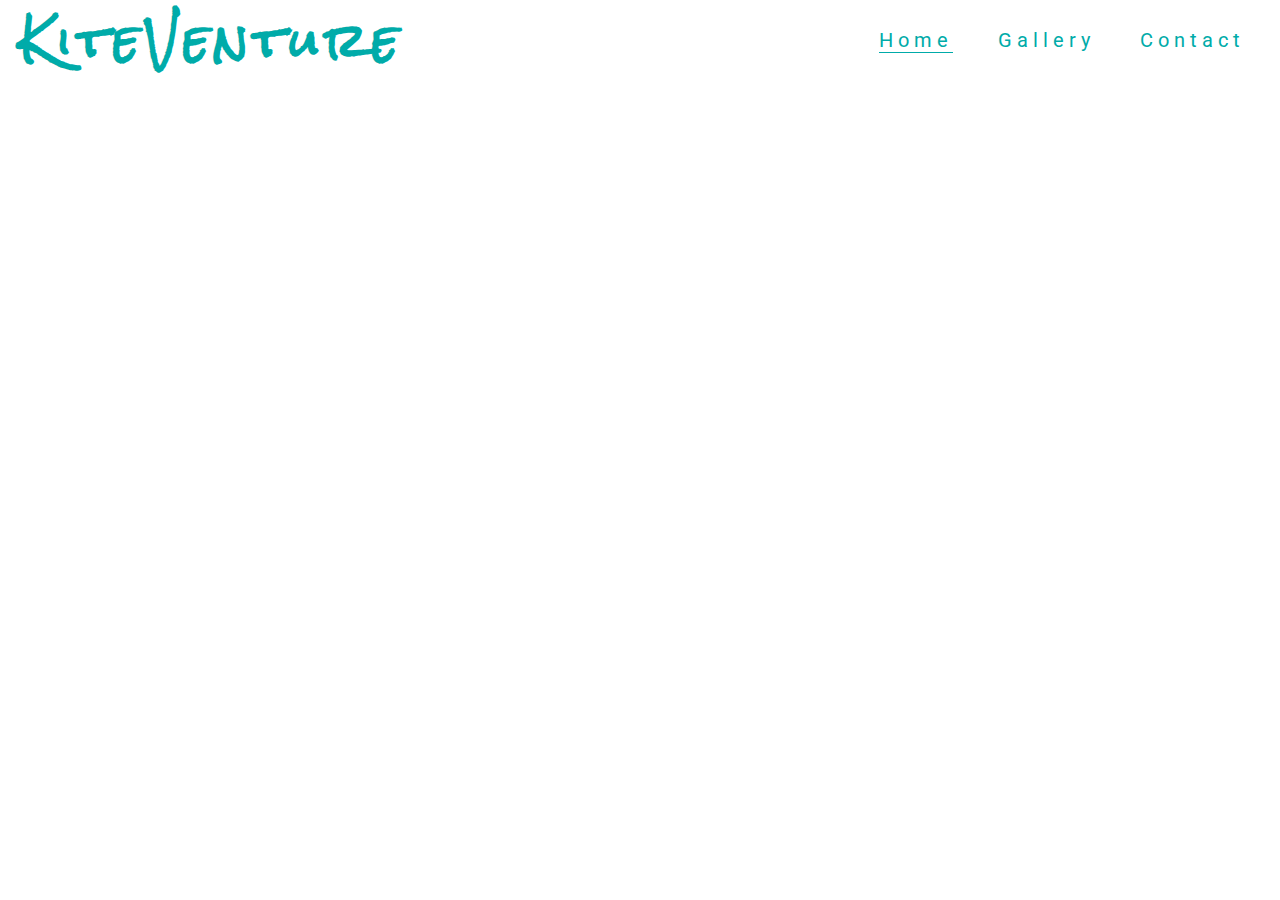
==== index.html @ 8c4c2769 "initial commit" ====
<!DOCTYPE html>
<html lang="en">
<head>
    <meta charset="UTF-8">
    <meta name="viewport" content="width=device-width, initial-scale=1.0">
    <link rel="stylesheet" href="assets/css/style.css" type="text/css">
    <title>KiteVenture</title>
</head>
<body>
    <header>
    <a href="index.html">
        <h2 id="logo">KiteVenture</h2>
        <nav>
            <ul id="menu">
                <li>
                    <a class="active" href="index.html">Home</a>
                </li>
                <li>
                    <a href="#">Gallery</a>
                </li>
                <li>
                    <a href="#">Contact</a>
                </li>
            </ul>
        </nav>
    </a>       
    </header>
    <section>
    <!-- hero image -->
    </section>
    <section>
    <!--why to fly with us-->
    </section>
    <section>
    <!--destinations-->
    </section>
    <footer>
    <!--contact-social media-->
    </footer>
    </body>
</html>
---- assets/css/style.css ----
@import url('https://fonts.googleapis.com/css2?family=Lato:wght@300;400;700&family=Roboto:wght@300;400;500&family=Rock+Salt&display=swap');

*{
    margin:0;
    padding:0;
    border:0;
}

body {
    font-family: 'Roboto', sans-serif;
    font-weight: 400;
    color: #777777;

}
/*---------------------------------------------Header*/
h2 {
    font-family: 'Rock Salt', cursive;
    letter-spacing: 5px;
    color: #444444;
}

#logo {
    float: left;
    font-size: 280%;
    padding-left: 1.5%;
    color: #00aba9;
}

#menu {
    font-size: 125%;
    list-style-type: none;
    letter-spacing: 5px;
    float: right;
}

#logo, #menu {
    line-height: 80px;
}

#menu li {
    display: inline-block;
    margin-right: 35px;
}

#menu a {
    text-decoration: none;
    color: #00aba9;

}

#menu a:hover {
    border-bottom: 1px solid #00aba9;
}

.active {
    border-bottom: 1px solid #00aba9;  
}

/*---------------------------------------------Hero Image*/
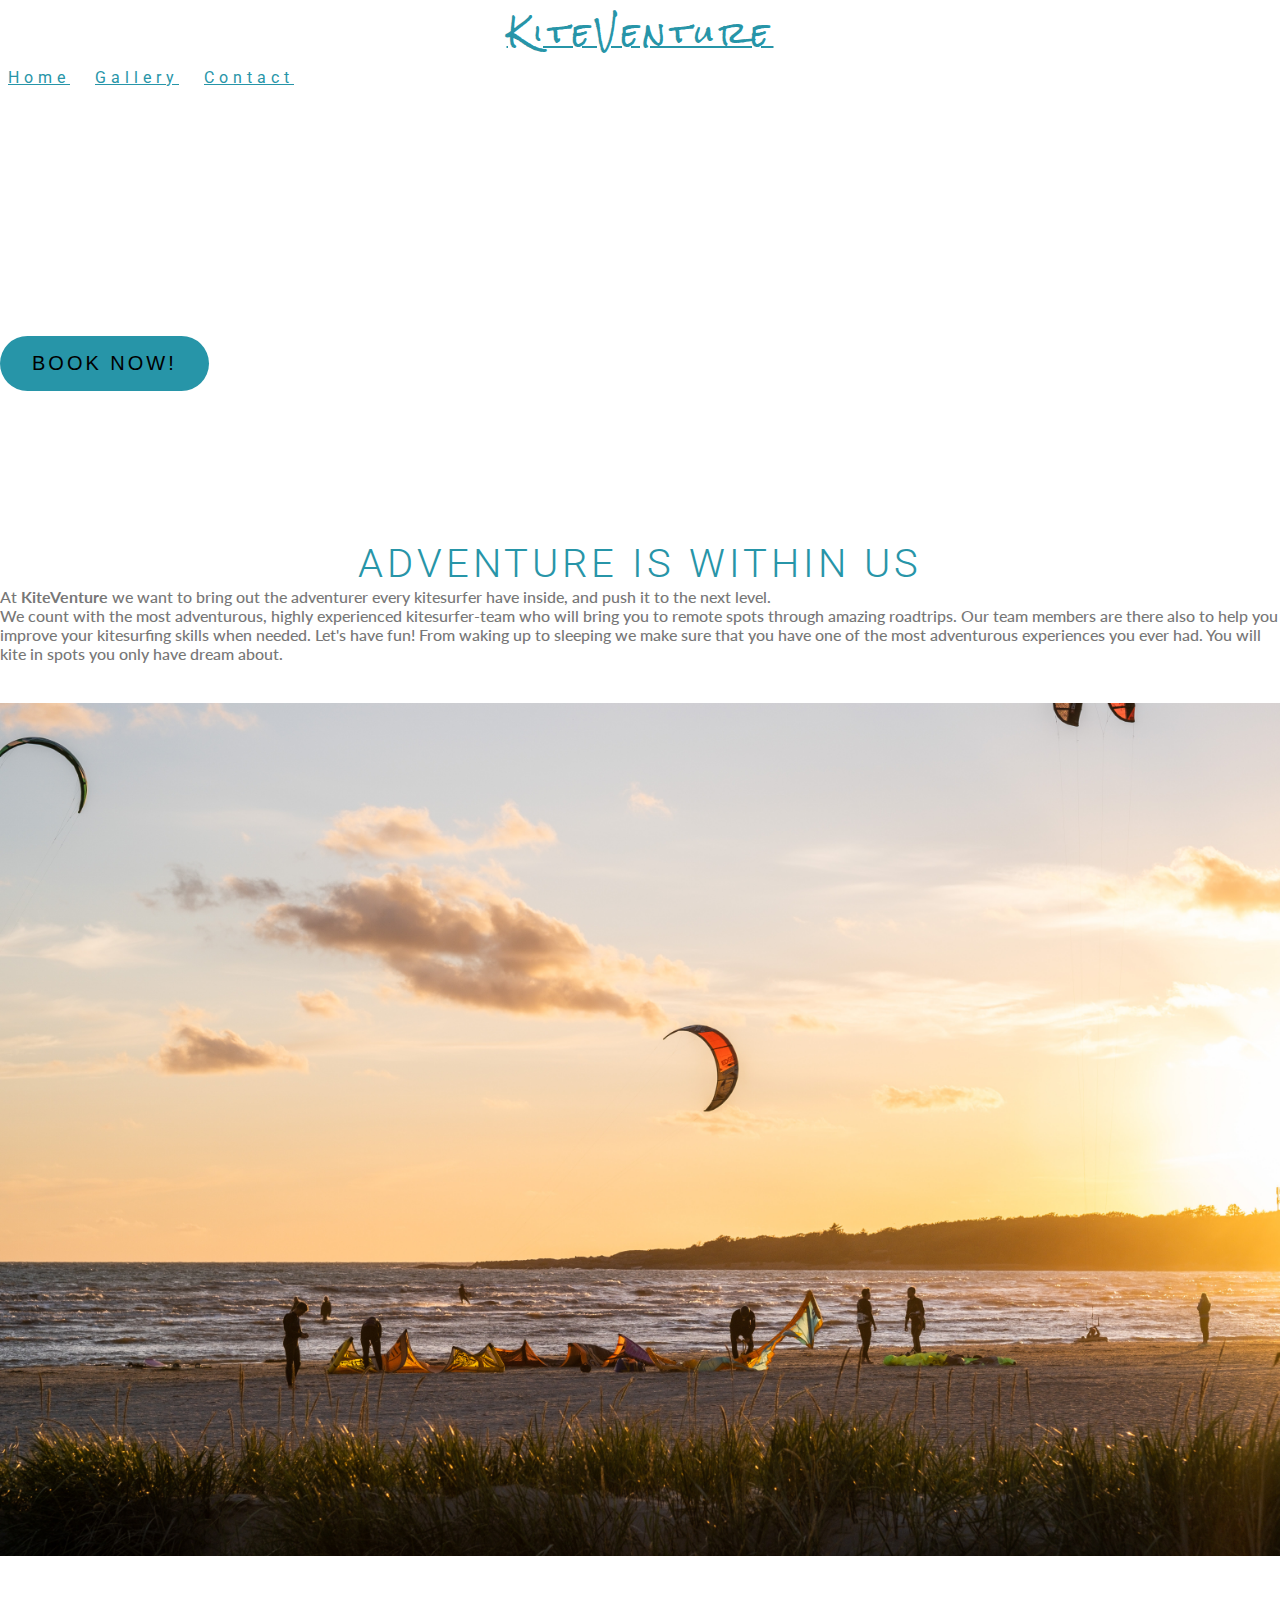
==== commit e6b900bd: "Book now button,about us section in progress" ====
--- a/index.html
+++ b/index.html
@@ -3,32 +3,63 @@
 <head>
     <meta charset="UTF-8">
     <meta name="viewport" content="width=device-width, initial-scale=1.0">
+    <link rel="stylesheet" href="https://cdn.jsdelivr.net/npm/bootstrap@4.5.3/dist/css/bootstrap.min.css" integrity="sha384-TX8t27EcRE3e/ihU7zmQxVncDAy5uIKz4rEkgIXeMed4M0jlfIDPvg6uqKI2xXr2" crossorigin="anonymous">
+    <link rel="stylesheet" href="https://stackpath.bootstrapcdn.com/font-awesome/4.7.0/css/font-awesome.min.css" type="text/css">
     <link rel="stylesheet" href="assets/css/style.css" type="text/css">
+    
     <title>KiteVenture</title>
 </head>
 <body>
     <header>
-    <a href="index.html">
-        <h2 id="logo">KiteVenture</h2>
-        <nav>
-            <ul id="menu">
-                <li>
-                    <a class="active" href="index.html">Home</a>
-                </li>
-                <li>
-                    <a href="#">Gallery</a>
-                </li>
-                <li>
-                    <a href="#">Contact</a>
-                </li>
-            </ul>
-        </nav>
-    </a>       
+        <div class="container-fluid">
+            <div class="row">
+                <div class="col-sm-6">
+                    <nav class="navbar">
+                        <div class="container-logo">
+                            <a class="navbar-brand" href="index.html">KiteVenture</a>
+                        </div>
+                    </nav>    
+                </div>
+                <div class="col-sm-6">
+                    <nav class="nav">
+                        <a class="nav-link active" aria-current="page" href="index.html">Home</a>
+                        <a class="nav-link" href="gallery.html">Gallery</a>
+                        <a class="nav-link" href="contact.html">Contact</a>
+                    </nav>
+                </div>           
+            </div> 
+        </div>     
     </header>
     <section>
+        <div class="hero-image-outer">
+            <div class="hero-image">
+                <div class="hero-text">
+                    <h2 id="hero-text">KiteVenture</h2>
+                    <h3 id="hero-subtext">Wherever The Wind Really Blows!</h3>
+                </div>
+                <div class="text-center col-12 button-position">
+                    <a href="contact.html">
+                        <button class="btn btn-primary btn-xl">Book Now!</button>
+                    </a>
+                </div>
+            </div>
+        </div>
+    </section>
     <!-- hero image -->
-    </section>
     <section>
+        <div class="container-fluid">
+        <div class="row">
+            <div class="col-sm-6">
+                <h3 class="text-important content-heading">Adventure is within us</h3>
+                <hr>
+                <p class="about-us-p">At <strong class="strong-text">KiteVenture</strong> we want to bring out the adventurer every kitesurfer have inside, and push it to the next level.</p>
+                <p class="about-us-p">We count with the most adventurous, highly experienced kitesurfer-team who will bring you to remote spots through amazing roadtrips. Our team members are there also to help you improve your kitesurfing skills when needed. Let's have fun! From waking up to sleeping we make sure that you have one of the most adventurous experiences you ever had. You will kite in spots you only have dream about.                     </p>
+            </div>
+            <div class="col-sm-6">
+                <img class="about-us-img" src="assets/images/samuel-bryngelsson-X203X4IBQnU-unsplash.jpg" alt="KiteVenturers on a remote beach">
+            </div>
+        </div>
+        </div>
     <!--why to fly with us-->
     </section>
     <section>
@@ -37,5 +68,8 @@
     <footer>
     <!--contact-social media-->
     </footer>
+    <script src="https://code.jquery.com/jquery-3.5.1.slim.min.js" integrity="sha384-DfXdz2htPH0lsSSs5nCTpuj/zy4C+OGpamoFVy38MVBnE+IbbVYUew+OrCXaRkfj" crossorigin="anonymous"></script>
+    <script src="https://cdn.jsdelivr.net/npm/popper.js@1.16.1/dist/umd/popper.min.js" integrity="sha384-9/reFTGAW83EW2RDu2S0VKaIzap3H66lZH81PoYlFhbGU+6BZp6G7niu735Sk7lN" crossorigin="anonymous"></script>
+    <script src="https://cdn.jsdelivr.net/npm/bootstrap@4.5.3/dist/js/bootstrap.min.js" integrity="sha384-w1Q4orYjBQndcko6MimVbzY0tgp4pWB4lZ7lr30WKz0vr/aWKhXdBNmNb5D92v7s" crossorigin="anonymous"></script>
     </body>
 </html>--- a/assets/css/style.css
+++ b/assets/css/style.css
@@ -13,47 +13,163 @@
 
 }
 /*---------------------------------------------Header*/
-h2 {
+
+.navbar-brand {
+    font-size: 180%;
+    color: #2795a8;
     font-family: 'Rock Salt', cursive;
     letter-spacing: 5px;
-    color: #444444;
+    text-align: center;
+    float: left;
+    width: 100%;
+    justify-content: center;
+    margin-right: 0px;
+    padding: 0px;
+}
+.navbar-brand:hover{
+    color:#2795a8;
+}
+.navbar {
+    padding: 0px;
+    padding-top: 10px;
+
 }
 
-#logo {
-    float: left;
-    font-size: 280%;
-    padding-left: 1.5%;
-    color: #00aba9;
-}
-
-#menu {
-    font-size: 125%;
+.nav {
+    font-size: 100%;
     list-style-type: none;
     letter-spacing: 5px;
     float: right;
+    justify-content: center;
+    width: 100%;
+    padding: 0px;
+    padding-top: 0px;
 }
 
-#logo, #menu {
-    line-height: 80px;
+.nav-link {
+    font-family: ;
+    color: #2795a8;
+    text-align: center;
+    padding-left: 8px;
+    padding-right: 8px;
+    padding-top: 0px;
+    padding-bottom: 0px;
+    width: 33.3%;
 }
 
-#menu li {
-    display: inline-block;
-    margin-right: 35px;
+.nav-link:hover{
+    color: #5dc7d9;
 }
 
-#menu a {
-    text-decoration: none;
-    color: #00aba9;
+.container-logo, .nav {
+    line-height: 45px;
+}
+
+.container-logo {
+    width: 100%;
+    height: 100%;
+}
+
+/*---------------------------------------------Hero Image*/
+
+.hero-image {
+    background: url(../images/hero-image-2.jpg) no-repeat center center;
+    width: 100%;
+    height: 400px;
+    background-size: cover;
+    animation-name: hero-img-zoom;
+    animation-duration: 5s;
+    animation-fill-mode: forwards;
+}
+
+.hero-image-outer {
+    width: 100%;
+    height: 400px;
+    overflow: hidden;
+}
+
+@keyframes hero-img-zoom {
+    from{
+        transform: scale(1);
+    }
+    to{
+        transform: scale(1.05);
+    }
 
 }
-
-#menu a:hover {
-    border-bottom: 1px solid #00aba9;
+.hero-text {
+    text-align: center;
+    padding: 20px;
+    color: rgb(255,255,255);
+}
+ 
+#hero-text {
+    font-weight: 300;
+    font-size: 250%;
+    text-transform: uppercase;
+    letter-spacing: 4px;
 }
 
-.active {
-    border-bottom: 1px solid #00aba9;  
+#hero-subtext {
+    font-weight: 300;
+    font-size: 125%;
 }
 
-/*---------------------------------------------Hero Image*/+.button-position {
+    padding-top: 125px;
+}
+
+.btn {
+    font-weight: 500;
+    border-radius: 300px;
+    text-transform: uppercase;
+    letter-spacing: 3px;
+    font-size: 125%;
+}
+
+.btn-primary {
+    background-color: #2795a8;
+    border:#2795a8;
+}
+
+.btn-primary:hover {
+    background-color: #5dc7d9;
+    border: #5dc7d9;
+    border-width: 20px;
+}
+
+.btn-xl {
+    padding: 1rem 2rem;
+}
+
+/*---------------------------------------------About us*/
+.container-fluid {
+    width: 100%;
+}
+
+.text-important{
+    text-transform: uppercase!important;
+    text-align: center!important;
+}
+
+.content-heading{
+    font-weight: 300;
+    font-size: 250%;
+    color: #2795a8;
+    letter-spacing: 4px;
+    margin-top: 40px;
+}
+
+.about-us-p {
+    font-family: 'Lato' , sans-serif;
+    font-weight: 500;
+}
+
+.about-us-img{
+    overflow: visible;
+    height: auto;
+    width: 100%;
+    padding: 40px 0px;
+}
+
+/*---------------------------------------------About us*/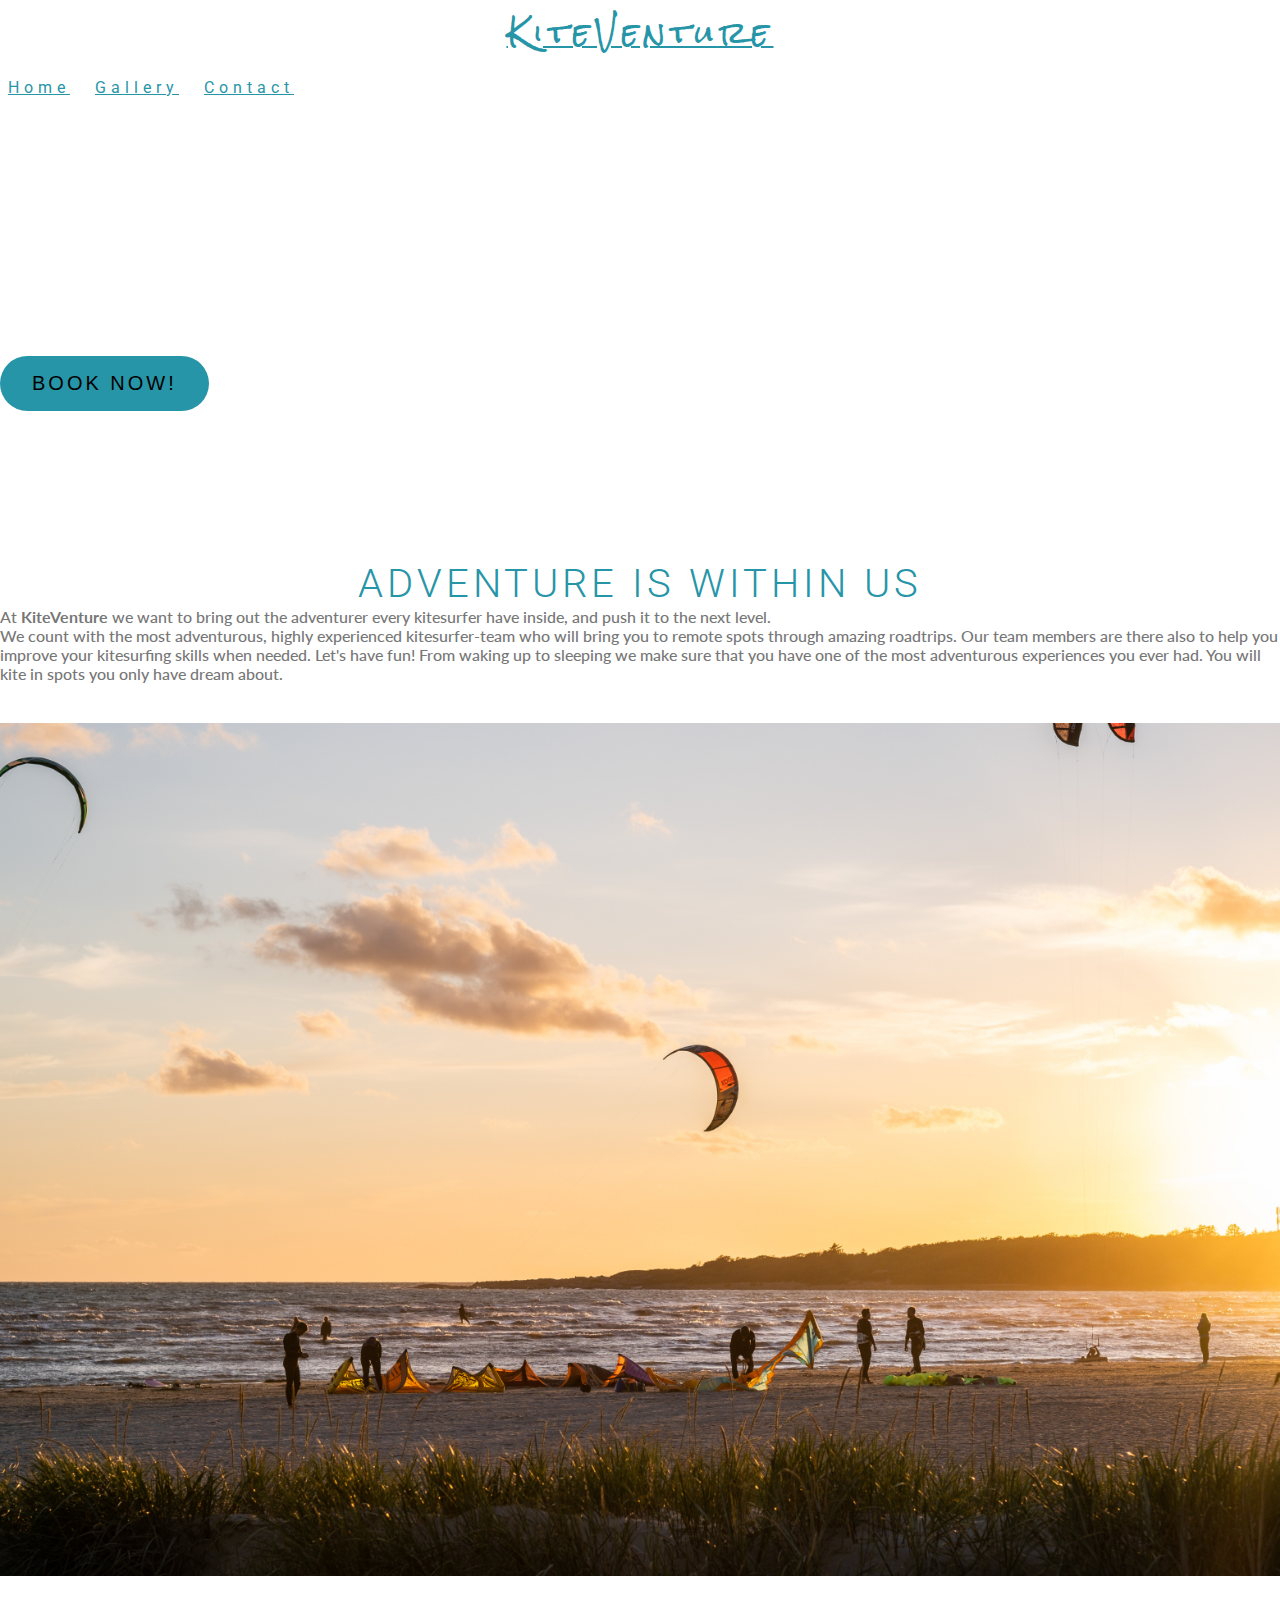
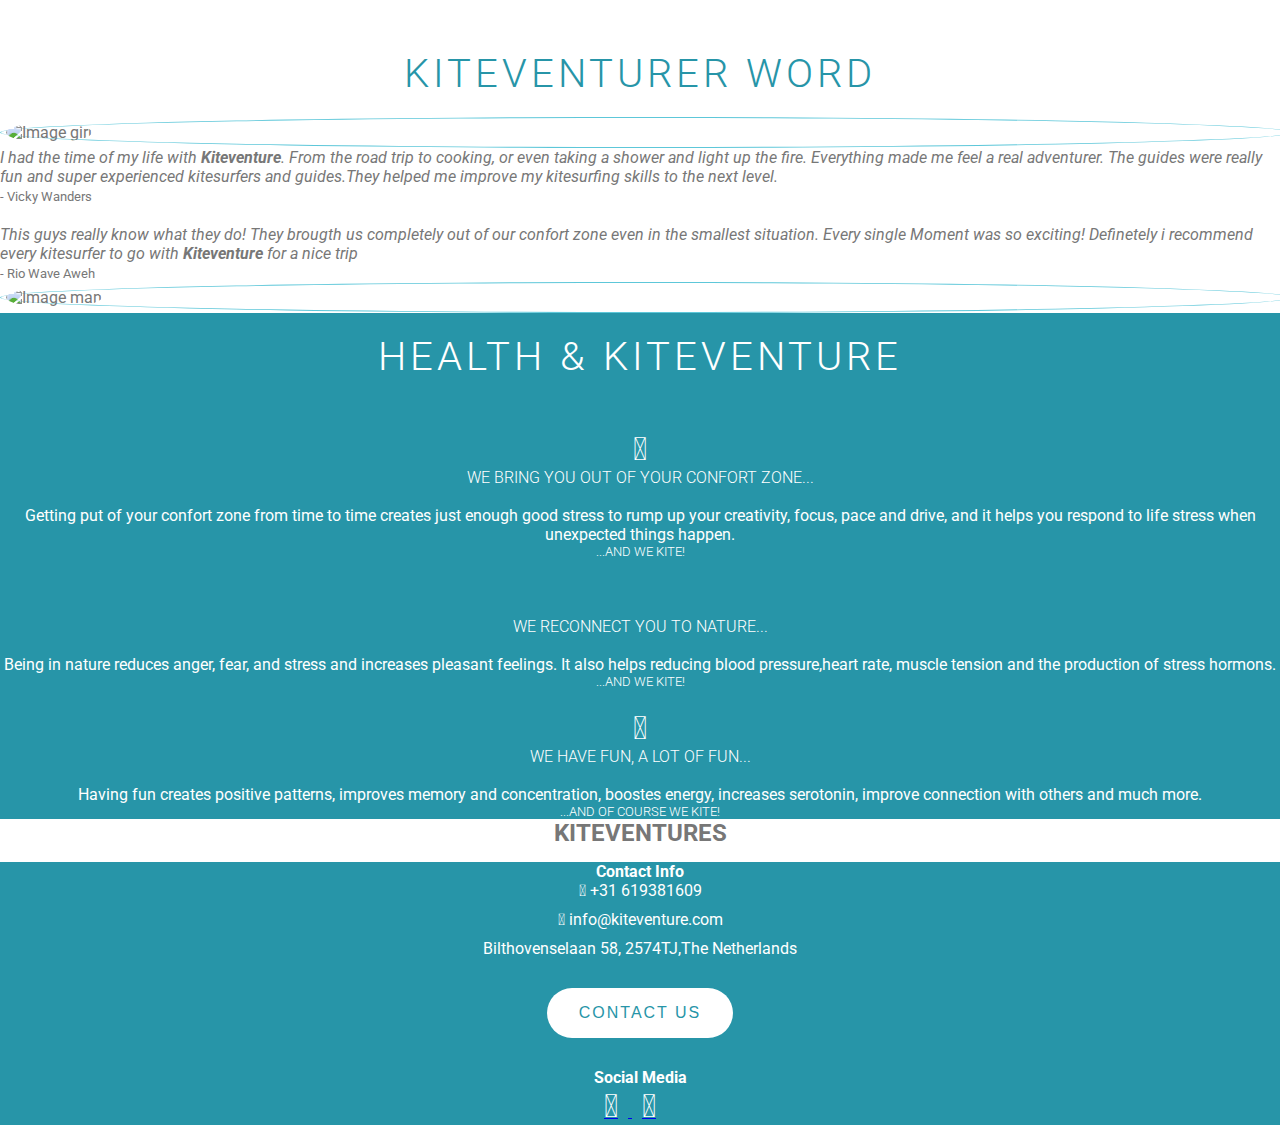
==== commit 6dd5100a: "Health & Kiteventure section in progress" ====
--- a/index.html
+++ b/index.html
@@ -6,6 +6,7 @@
     <link rel="stylesheet" href="https://cdn.jsdelivr.net/npm/bootstrap@4.5.3/dist/css/bootstrap.min.css" integrity="sha384-TX8t27EcRE3e/ihU7zmQxVncDAy5uIKz4rEkgIXeMed4M0jlfIDPvg6uqKI2xXr2" crossorigin="anonymous">
     <link rel="stylesheet" href="https://stackpath.bootstrapcdn.com/font-awesome/4.7.0/css/font-awesome.min.css" type="text/css">
     <link rel="stylesheet" href="assets/css/style.css" type="text/css">
+    <script src="https://kit.fontawesome.com/aefa5930e7.js" crossorigin="anonymous"></script>
     
     <title>KiteVenture</title>
 </head>
@@ -30,6 +31,7 @@
             </div> 
         </div>     
     </header>
+    <!-- hero image -->
     <section>
         <div class="hero-image-outer">
             <div class="hero-image">
@@ -45,28 +47,141 @@
             </div>
         </div>
     </section>
-    <!-- hero image -->
+    <!-- About us -->
     <section>
         <div class="container-fluid">
-        <div class="row">
-            <div class="col-sm-6">
-                <h3 class="text-important content-heading">Adventure is within us</h3>
-                <hr>
-                <p class="about-us-p">At <strong class="strong-text">KiteVenture</strong> we want to bring out the adventurer every kitesurfer have inside, and push it to the next level.</p>
-                <p class="about-us-p">We count with the most adventurous, highly experienced kitesurfer-team who will bring you to remote spots through amazing roadtrips. Our team members are there also to help you improve your kitesurfing skills when needed. Let's have fun! From waking up to sleeping we make sure that you have one of the most adventurous experiences you ever had. You will kite in spots you only have dream about.                     </p>
-            </div>
-            <div class="col-sm-6">
-                <img class="about-us-img" src="assets/images/samuel-bryngelsson-X203X4IBQnU-unsplash.jpg" alt="KiteVenturers on a remote beach">
+            <div class="row">
+                <div class="col-sm-6 about-align">
+                    <h3 class="text-important content-heading">Adventure is within us</h3>
+                    <hr>
+                    <p class="about-us-p">At <strong class="strong-text">KiteVenture</strong> we want to bring out the adventurer every kitesurfer have inside, and push it to the next level.</p>
+                    <p class="about-us-p">We count with the most adventurous, highly experienced kitesurfer-team who will bring you to remote spots through amazing roadtrips. Our team members are there also to help you improve your kitesurfing skills when needed. Let's have fun! From waking up to sleeping we make sure that you have one of the most adventurous experiences you ever had. You will kite in spots you only have dream about.                     </p>
+                </div>
+                <div class="col-sm-6">
+                    <img class="about-us-img" src="assets/images/samuel-bryngelsson-X203X4IBQnU-unsplash.jpg" alt="KiteVenturers on a remote beach">
+                </div>
             </div>
         </div>
+    </section>
+    <!-- Quotes -->
+    <section>
+        <div class="container-fluid quotes-header">
+            <h2 class="content-heading-quotes text-important">
+                KiteVenturer word
+            </h2><hr>
         </div>
-    <!--why to fly with us-->
+        <div class="container">
+            <div class="row">
+                <div class="col-12 container-quote">
+                    <div class="row">
+                        <div class="col-5">
+                            <div class="circle-container">
+                                 <img src="assets/images/Quote-pic-one-proriat-hospitality-XQM5z9o3HwE-unsplash (1).jpg" class="quote-image" alt="Image girl">
+                            </div>
+                        </div>
+                        <div class="col-7">
+                            <p>
+                               <em>
+                                 I had the time of my life with <strong>Kiteventure</strong>. From the road trip to cooking, or even taking a shower and light up the fire. Everything made me feel a real adventurer. The guides were really fun and super experienced kitesurfers and guides.They helped me improve my kitesurfing skills to the next level.
+                               </em><br>
+                               <small>
+                                  - Vicky Wanders
+                               </small>
+                            </p>
+                        </div>
+                    </div>
+                </div>
+                <div class="col-12 container-quote">
+                    <div class="row">
+                        <div class="col-7">
+                            <p>
+                               <em>
+                                 This guys really know what they do! They brougth us completely out of our confort zone even in the smallest situation. Every single Moment was so exciting! Definetely i recommend every kitesurfer to go with <strong>Kiteventure</strong>
+                                  for a nice trip
+
+                               </em><br>
+                               <small>
+                                  - Rio Wave Aweh
+                               </small>
+                            </p>
+                        </div>
+                        <div class="col-5">
+                            <div class="circle-container">
+                                 <img src="assets/images/Quote-pic-2-joseph-gonzalez-iFgRcqHznqg-unsplash (1).jpg" class="quote-image" alt="Image man">
+                            </div>
+                        </div>
+                    </div>
+                </div>
+            </div>
+        </div>
     </section>
+    <!-- Why KiteVenture -->
     <section>
-    <!--destinations-->
+        <div class="container-fluid style-health">
+            <h2 class="content-heading-health">Health & kiteventure</h2><hr>
+            <div class="row">
+                <div class="col-sm-4 sub-health-container">
+                    <i class="fab fa-grav icons-health"></i><br>
+                    <h4 class="sub-health">We bring you out of your confort zone...</h4><br>
+                    <p>Getting put of your confort zone from time to time creates just enough good stress to rump up your creativity, focus, pace and drive, and it helps you respond to life stress when unexpected things happen.</p>
+                    <h5 class="sub-health">...And we kite!</h5>
+                </div>
+                <div class="col-sm-4 sub-health-container">
+                    <i class="fas fa-campground icons-health"></i><br>
+                    <h4 class="sub-health">We reconnect you to nature...</h4><br>
+                    <p>Being in nature reduces anger, fear, and stress and increases pleasant feelings. It also helps reducing blood pressure,heart rate, muscle tension and the production of stress hormons.</p>
+                    <h5 class="sub-health">...And we kite!</h5>
+                </div>
+                <div class="col-sm-4 sub-health-container">
+                    <i class="fas fa-child icons-health"></i><br>
+                    <h4 class="sub-health">We have fun, a lot of fun... </h4><br>
+                    <p>Having fun creates positive patterns, improves memory and concentration, boostes energy, increases serotonin, improve connection with others and much more.</p>
+                    <h5 class="sub-health">...And of course we kite!</h5>
+
+                </div>
+            </div>
+        </div>
     </section>
+    <!-- Destinations -->
+    <section>
+        <div class="container-fluid">
+            <h2 class="destinations-heading text-important">KiteVentures</h2>
+            <div class="row">
+                <div class="col-sm-4">
+
+                </div>
+            </div>
+        </div>
+    </section>
+    <!--contact social media-->
     <footer>
-    <!--contact-social media-->
+        <div class="container-fluid style-footer">
+            <div class="row">
+                <div class="col-sm-4 contact-container">
+                    <h4 class="contact-position">Contact Info</h4>
+                    <p class="contact-element-position"><i class="fas fa-phone-square"></i> +31 619381609</p>
+                    <p class="contact-element-position"><i class="fas fa-envelope-square"></i> info@kiteventure.com</p>
+                    <p class="last-contact-element-position"><i class="fas fa-map-marker-alt"></i> Bilthovenselaan 58, 2574TJ,The Netherlands</p>
+                </div>
+                <div class="col-sm-4 text-center">
+                    <a href="contact.html">
+                        <button class="btn-footer btn-primary-footer btn-xl-footer ">Contact Us</button>
+                    </a>
+                </div>
+                <div class="col-sm-4 media-container">
+                    <h4>Social Media</h4>
+                    <a href="https://www.facebook.com" target="_blank">
+                        <i class="fab fa-facebook-square icons-media"></i>
+                    </a>
+                    <a href="https://www.twitter.com" target="_blank">
+                        <i class="fab fa-twitter-square icons-media"></i>
+                    </a>
+                    <a href="https://www.instagram.com" target="_blank">
+                        <i class="fab fa-instagram-square icons-media"></i>
+                    </a>
+                </div>
+            </div>
+        </div>    
     </footer>
     <script src="https://code.jquery.com/jquery-3.5.1.slim.min.js" integrity="sha384-DfXdz2htPH0lsSSs5nCTpuj/zy4C+OGpamoFVy38MVBnE+IbbVYUew+OrCXaRkfj" crossorigin="anonymous"></script>
     <script src="https://cdn.jsdelivr.net/npm/popper.js@1.16.1/dist/umd/popper.min.js" integrity="sha384-9/reFTGAW83EW2RDu2S0VKaIzap3H66lZH81PoYlFhbGU+6BZp6G7niu735Sk7lN" crossorigin="anonymous"></script>
--- a/assets/css/style.css
+++ b/assets/css/style.css
@@ -30,9 +30,7 @@
     color:#2795a8;
 }
 .navbar {
-    padding: 0px;
-    padding-top: 10px;
-
+    padding: 10px 0px 10px 0px;
 }
 
 .nav {
@@ -42,8 +40,7 @@
     float: right;
     justify-content: center;
     width: 100%;
-    padding: 0px;
-    padding-top: 0px;
+    padding: 10px 0px 10px 0px;
 }
 
 .nav-link {
@@ -172,4 +169,245 @@
     padding: 40px 0px;
 }
 
-/*---------------------------------------------About us*/+/*---------------------------------------------Quotes*/
+.quotes-header {
+    margin-top: 30px;
+}
+.content-heading-quotes {
+    font-weight: 300;
+    font-size: 250%;
+    color: #2795a8;
+    letter-spacing: 4px;
+}
+.container-quote {
+    margin-top: 20px;
+}
+
+.circle-container {
+    width: 100%;
+    height: auto;
+    padding: 5px;
+    border-style: solid;
+    border-color: #5dc7d9;
+    border-width: 1px;
+    border-radius: 50%;
+    margin: 0 auto;
+}
+
+.quote-image {
+    max-width: 100%;
+    height: auto;
+    border-radius: 50%;
+}
+
+/*---------------------------------------------Health & kiteventure*/
+.style-health {
+    background-color: #2795a8;
+    text-align: center;
+    color: #fff;
+}
+.content-heading-health {
+    font-weight: 300;
+    font-size: 250%;
+    letter-spacing: 4px;
+    text-transform: uppercase;
+    margin: 0px;
+    padding: 20px 0px 30px 0px;;
+}
+
+.sub-health-container {
+    padding-top: 20px;
+}
+
+.icons-health {
+    font-size: xx-large;
+    font-weight: 300;
+}
+
+.sub-health {
+    text-transform: uppercase;
+    font-weight: 300;
+}
+/*---------------------------------------------Footer*/
+
+.style-footer{
+    background-color: #2795a8;
+    text-align: center;
+    color: #fff;
+}
+.icons-media {
+    color: #fff;
+    font-size: xx-large;
+}
+
+.contact-container {
+    margin: 15px 0px 15px 0px;
+}
+
+.contact-element-position {
+    margin-bottom: 10px;
+}
+
+.last-contact-element-position {
+    margin-bottom: 0px;
+}
+
+.btn-footer {
+    font-weight: 500;
+    border-radius: 50px;
+    letter-spacing: 2px;
+    font-size: 100%;
+    margin-top: 15px;
+    margin-bottom: 15px;
+    text-transform: uppercase;
+}
+
+.btn-primary-footer {
+    background-color: #fff;
+    border: #2795a8;
+    color: #2795a8;
+}
+
+.btn-primary-footer:hover {
+    background-color: #5dc7d9;
+    border: #5dc7d9;
+    color: #fff;
+}
+
+.btn-xl-footer {
+    padding: 1rem 2rem;
+}
+
+.media-container{
+    margin-top: 15px;
+    margin-bottom: 15px;
+}
+
+.icons-media {
+    padding-left: 10px;
+    padding-right: 10px;
+}
+
+/*--------------------------------------------------Gallery*/
+
+.bg-gallery-heading {
+    background: url(../images/finding-dan-dan-grinwis-yFsCyj9majQ-unsplash.jpg) no-repeat center center;
+    width: 100%;
+    height: auto;
+    background-size: cover;
+    margin: 0px;
+}
+
+.bg-heading{
+    background-color: rgba(93, 199, 217,0.7);
+    padding: 15px 0px 15px 0px;
+}
+
+.heading-gallery {
+    font-weight: 400;
+    font-size: 250%;
+    color: #fff;
+    letter-spacing: 5px;
+    text-transform: uppercase;
+    text-align: center;
+    margin-bottom: 0px;
+    padding: 15px 0px 15px 0px;
+   
+}
+
+#gallery {
+    width: 100%;
+    column-count: 4;
+    column-gap: 0px;
+    padding: 0px;
+    margin: 15px 0px 15px 0px;
+}
+
+img {
+    width: 100%;
+}
+
+.bg-gallery {
+    background: url(../images/finding-dan-dan-grinwis-yFsCyj9majQ-unsplash.jpg) no-repeat center center;
+    width: 100%;
+    background-size: cover;
+}
+/*---------------------------------------------Contact form*/
+
+.bg-form-image {
+    background: url(../images/finding-dan-dan-grinwis-yFsCyj9majQ-unsplash.jpg) no-repeat center center;
+    width: 100%;
+    height: auto;
+    background-size: cover;
+    margin: 0px 0px 40px 0px;
+
+}
+
+.container-form {
+    padding: 0% 8% 0% 8%;
+}
+
+.jumbotron-form {
+    background-color: rgba(93, 199, 217,0.7);
+    height: min-content;
+    width: 100%;
+    padding-bottom: 40px;
+    margin-bottom: 40px;
+}
+
+.text-position-form {
+    text-align: center;
+}
+
+.content-heading-form {
+    margin-top: 40px;
+    text-transform: uppercase;
+}
+
+.form-container-item, .content-heading-form {
+    color: #fff;
+}
+
+.form-header-one {
+    padding-top: 35px;
+    font-weight: 400;
+    font-size: 175%;
+    letter-spacing: 6px;
+}
+
+.form-header-two {
+    font-weight: 400;
+    font-size: 160%;
+    letter-spacing: 5px;
+}
+
+.label-text {
+    margin: 8px 0px 5px 0px;
+}
+
+.request-heading-container {
+    padding: 20px 0px 15px 0px;
+}
+
+.request-heading {
+    font-weight: 400;
+    letter-spacing: 3px;
+    text-transform: uppercase;
+    padding: 10px;
+}
+
+.label-request {
+    margin-left: 10px;
+}
+
+.input-request .label-request {
+    text-align: left;
+}
+
+.comments-heading {
+    font-weight: 400;
+    letter-spacing: 3px;
+    text-transform: uppercase;
+    padding: 0px 10px 10px 10px;
+}
+
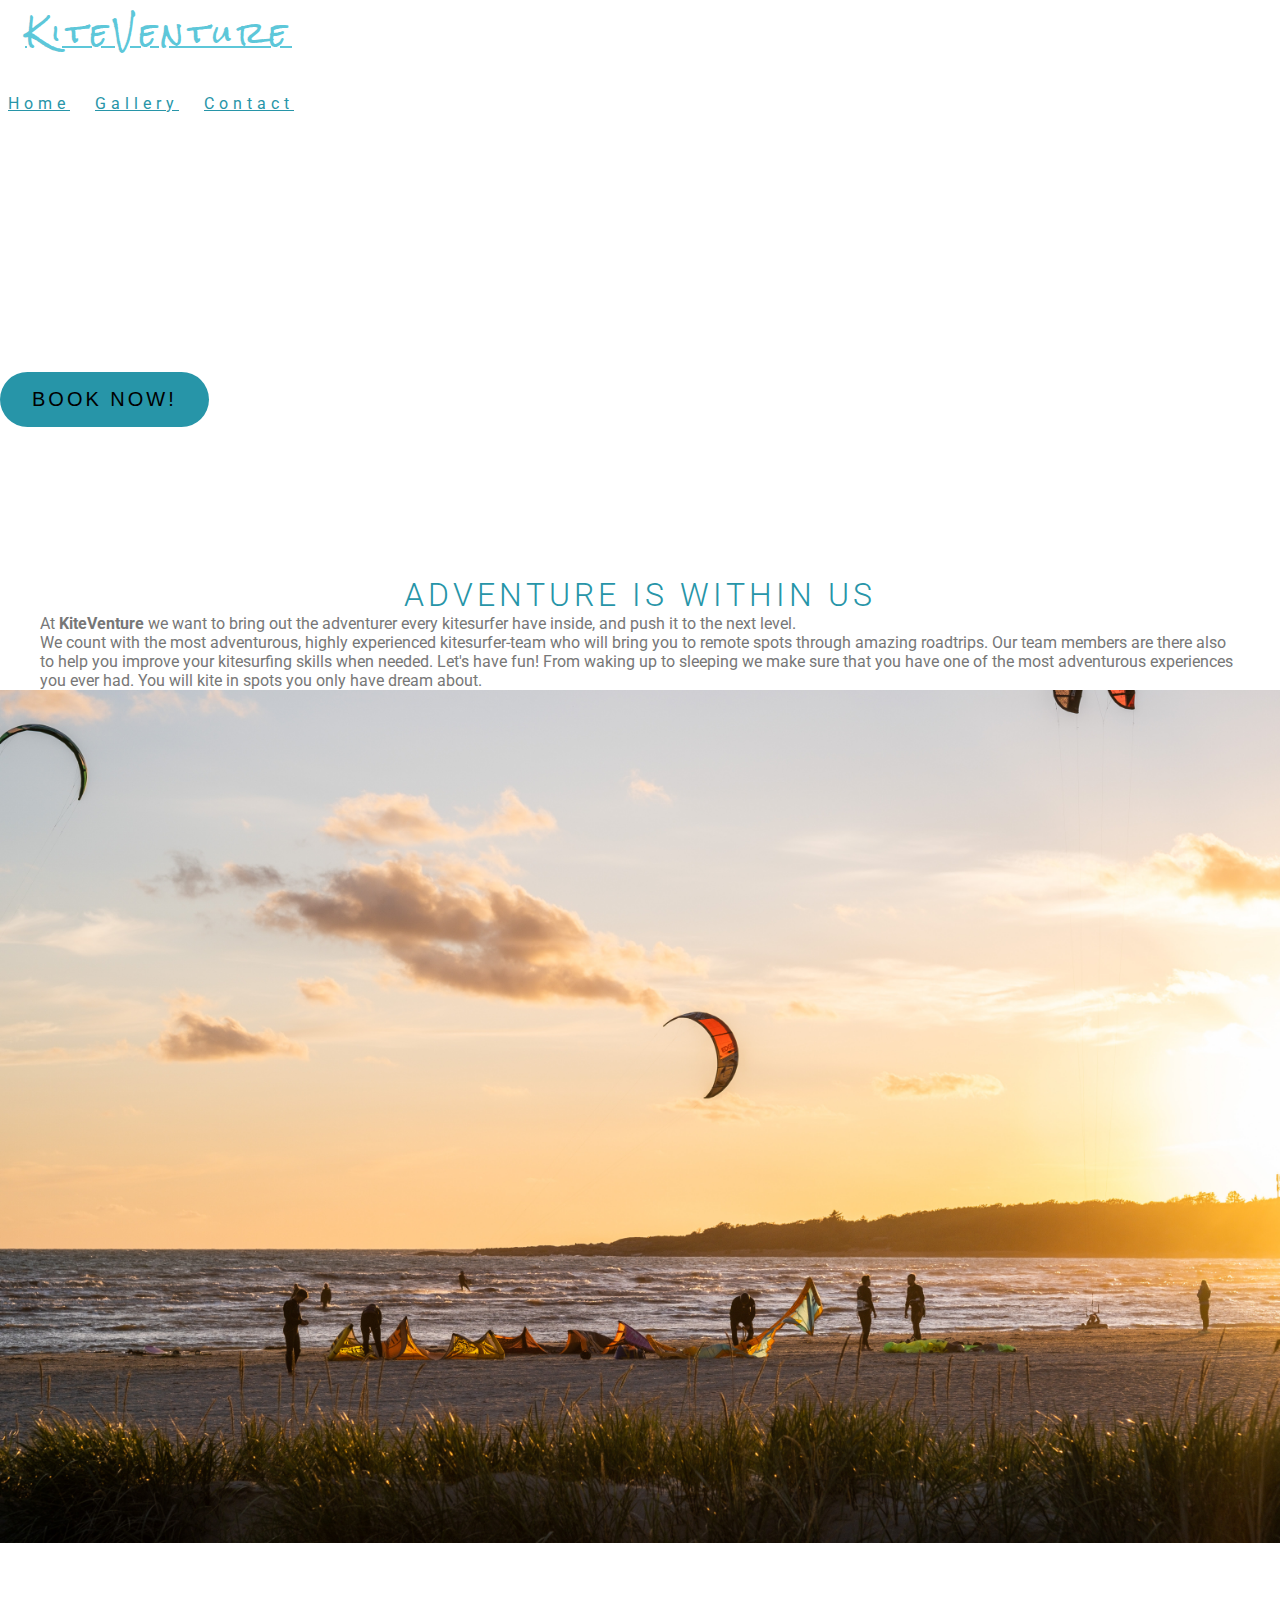
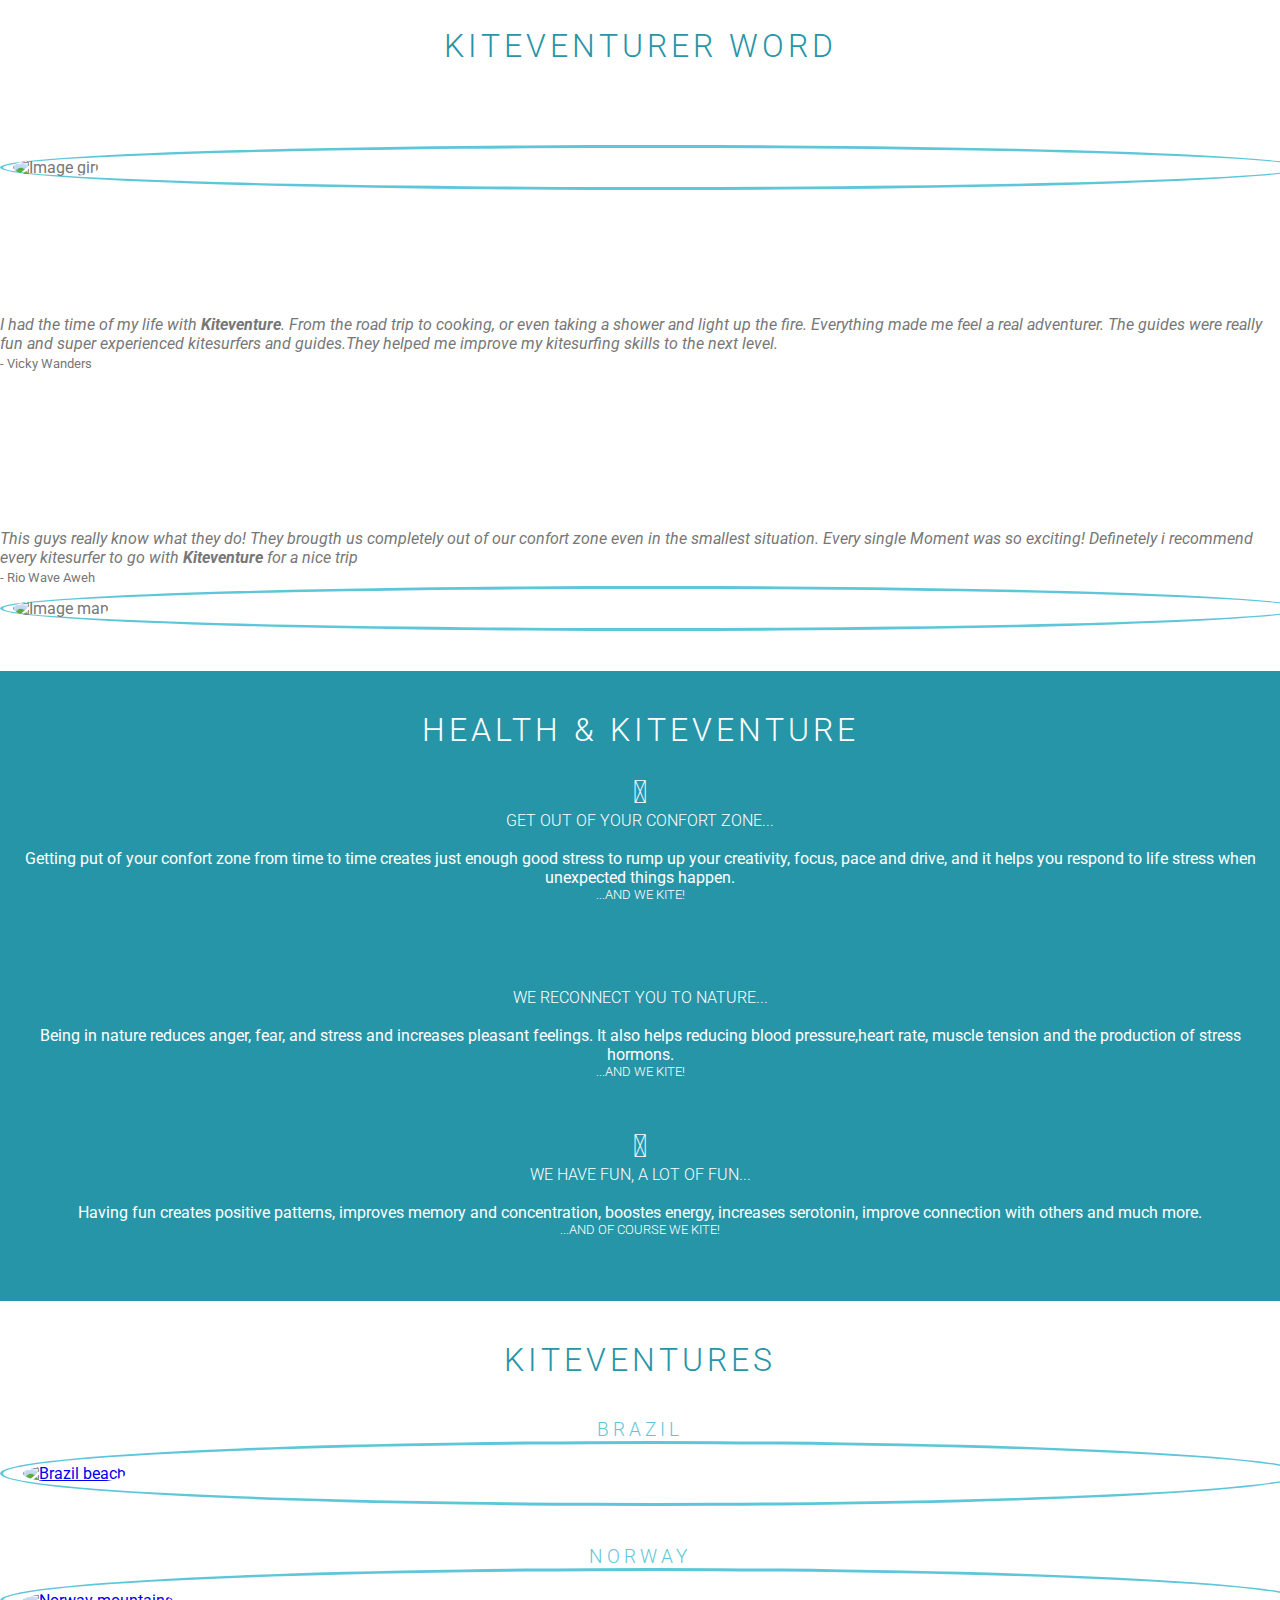
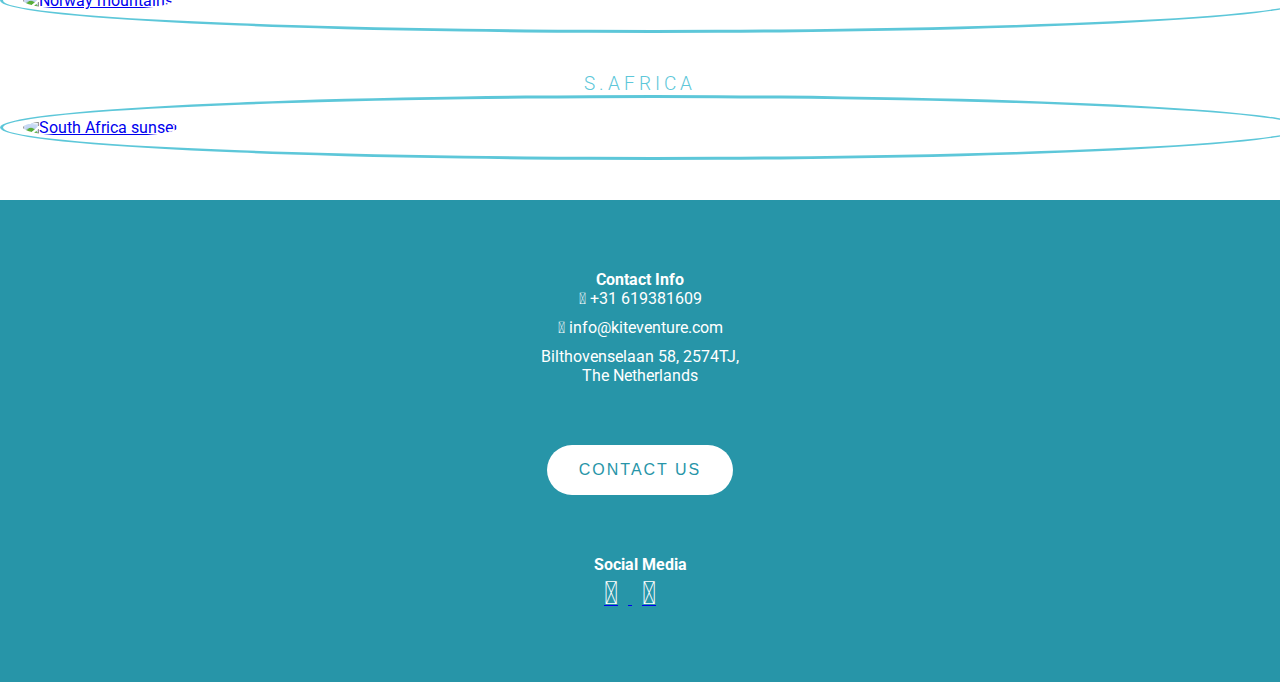
==== commit 1a1b6f29: "Solved issue with margin in hero image text" ====
--- a/index.html
+++ b/index.html
@@ -11,8 +11,9 @@
     <title>KiteVenture</title>
 </head>
 <body>
+    <!-- header-->
     <header>
-        <div class="container-fluid">
+        <div class="container-fluid max-width-general">
             <div class="row">
                 <div class="col-sm-6">
                     <nav class="navbar">
@@ -31,144 +32,169 @@
             </div> 
         </div>     
     </header>
-    <!-- hero image -->
-    <section>
-        <div class="hero-image-outer">
-            <div class="hero-image">
-                <div class="hero-text">
-                    <h2 id="hero-text">KiteVenture</h2>
-                    <h3 id="hero-subtext">Wherever The Wind Really Blows!</h3>
-                </div>
-                <div class="text-center col-12 button-position">
-                    <a href="contact.html">
-                        <button class="btn btn-primary btn-xl">Book Now!</button>
-                    </a>
-                </div>
-            </div>
+            <!-- hero image -->
+        <section>
+            <div class="hero-image-outer">
+                <div class="hero-image">
+                    <div class="hero-text">
+                        <h2 id="hero-text">KiteVenture</h2>
+                        <h3 id="hero-subtext">Wherever The Wind Really Blows!</h3>
+                    </div>
+                    <div class="text-center col-12 button-position">
+                        <button onclick="document.location='contact.html'" class="btn btn-primary btn-xl">Book Now!</button>
+                    </div>
+                </div>
+            </div>
+        </section>
+    <main>
+        <div class="container-fluid max-width-general">
+        <!-- About us -->
+        <section>
+            <div class="container-fluid margin-sections">
+                <div class="row">
+                    <div class="col-sm-6">
+                        <h3 class="content-heading">Adventure is within us</h3>
+                        <hr>
+                        <div id="about-us-p-outer">
+                        <p>At <strong class="strong-text">KiteVenture</strong> we want to bring out the adventurer every kitesurfer have inside, and push it to the next level.</p>
+                        <p>We count with the most adventurous, highly experienced kitesurfer-team who will bring you to remote spots through amazing roadtrips. Our team members are there also to help you improve your kitesurfing skills when needed. Let's have fun! From waking up to sleeping we make sure that you have one of the most adventurous experiences you ever had. You will kite in spots you only have dream about.                     </p>
+                        </div>
+                    </div>
+                    <div class="col-sm-6">
+                        <img class="about-us-img" src="assets/images/samuel-bryngelsson-X203X4IBQnU-unsplash.jpg" alt="KiteVenturers on a remote beach">
+                    </div>
+                </div>
+            </div>
+        </section>
+        <!-- Quotes -->
+        <section>
+            <div class="container-fluid margin-sections">
+                <h2 class="content-heading">
+                    KiteVenturer word
+                </h2><hr>
+            </div>
+            <div class="container margin-sections">
+                <div class="row">
+                    <div class="col-12">
+                        <div class="row">
+                            <div class="col-5">
+                                <div class="circle-container">
+                                    <img src="assets/images/Quote-pic-one-proriat-hospitality-XQM5z9o3HwE-unsplash(1).jpg" class="quote-image" alt="Image girl">
+                                </div>
+                            </div>
+                            <div class="col-7 text-quotes">
+                                <p>
+                                <em>
+                                    I had the time of my life with <strong>Kiteventure</strong>. From the road trip to cooking, or even taking a shower and light up the fire. Everything made me feel a real adventurer. The guides were really fun and super experienced kitesurfers and guides.They helped me improve my kitesurfing skills to the next level.
+                                </em><br>
+                                <small>
+                                    - Vicky Wanders
+                                </small>
+                                </p>
+                            </div>
+                        </div>
+                    </div>
+                    <div class="col-12 container-quote">
+                        <div class="row">
+                            <div class="col-7 text-quotes">
+                                <p>
+                                <em>
+                                    This guys really know what they do! They brougth us completely out of our confort zone even in the smallest situation. Every single Moment was so exciting! Definetely i recommend every kitesurfer to go with <strong>Kiteventure</strong>
+                                    for a nice trip
+                                </em><br>
+                                <small>
+                                    - Rio Wave Aweh
+                                </small>
+                                </p>
+                            </div>
+                            <div class="col-5">
+                                <div class="circle-container">
+                                    <img src="assets/images/Quote-pic-2-joseph-gonzalez-iFgRcqHznqg-unsplash(1).jpg" class="quote-image" alt="Image man">
+                                </div>
+                            </div>
+                        </div>
+                    </div>
+                </div>
+            </div>
+        </section>
+        <!-- Why KiteVenture -->
+        <section>
+            <div class="container-fluid style-health margin-sections">
+                <h2 class="content-heading-health">Health & kiteventure</h2><hr>
+                <div class="row">
+                    <div class="col-sm-4 sub-health-container">
+                        <i class="fab fa-grav icons-health"></i><br>
+                        <h4 class="sub-health">Get out of your confort zone...</h4><br>
+                        <p>Getting put of your confort zone from time to time creates just enough good stress to rump up your creativity, focus, pace and drive, and it helps you respond to life stress when unexpected things happen.</p>
+                        <h5 class="sub-health">...And we kite!</h5>
+                    </div>
+                    <div class="col-sm-4 sub-health-container">
+                        <i class="fas fa-campground icons-health"></i><br>
+                        <h4 class="sub-health">We reconnect you to nature...</h4><br>
+                        <p>Being in nature reduces anger, fear, and stress and increases pleasant feelings. It also helps reducing blood pressure,heart rate, muscle tension and the production of stress hormons.</p>
+                        <h5 class="sub-health">...And we kite!</h5>
+                    </div>
+                    <div class="col-sm-4 sub-health-container">
+                        <i class="fas fa-child icons-health"></i><br>
+                        <h4 class="sub-health">We have fun, a lot of fun... </h4><br>
+                        <p>Having fun creates positive patterns, improves memory and concentration, boostes energy, increases serotonin, improve connection with others and much more.</p>
+                        <h5 class="sub-health">...And of course we kite!</h5>
+                    </div>
+                </div>
+            </div>
+        </section>
+        <!-- Destinations -->
+        <section>
+            <div class="container-fluid margin-sections">
+                <h2 class="content-heading">
+                    KiteVentures
+                </h2><hr>
+                <div class="row">
+                    <div class="col-sm-4">
+                        <h3 class="content-destinations-sub-heading">BRAZIL</h3>
+                        <div class="circle-container">
+                            <a href="contact.html">
+                                <img src="assets/images/Brazil-pedro-monteiro-HfIex7qwTlI-unsplash(1).jpg" class="destination-img" alt="Brazil beach">
+                            </a>
+                        </div>
+                    </div>
+                    <div class="col-sm-4">
+                        <h3 class="content-destinations-sub-heading">NORWAY</h3>
+                        <div class="circle-container">
+                            <a href="contact.html">
+                                <img src="assets/images/Norway-francesca-hotchin-FN-cedy6NHA-unsplash(1).jpg" class="destination-img" alt="Norway mountains">
+                            </a>
+                        </div>
+                    </div>
+                    <div class="col-sm-4">
+                        <h3 class="content-destinations-sub-heading">S.AFRICA</h3>
+                        <div class="circle-container">
+                            <a href="contact.html">
+                                <img src="assets/images/South-Africa-stephan-louis-j9VIhTONjA-unsplash.jpg" class="destination-img" alt="South Africa sunset">
+                            </a>
+                        </div>
+                    </div>
+                </div>
+            </div>
+        </section>
         </div>
-    </section>
-    <!-- About us -->
-    <section>
-        <div class="container-fluid">
-            <div class="row">
-                <div class="col-sm-6 about-align">
-                    <h3 class="text-important content-heading">Adventure is within us</h3>
-                    <hr>
-                    <p class="about-us-p">At <strong class="strong-text">KiteVenture</strong> we want to bring out the adventurer every kitesurfer have inside, and push it to the next level.</p>
-                    <p class="about-us-p">We count with the most adventurous, highly experienced kitesurfer-team who will bring you to remote spots through amazing roadtrips. Our team members are there also to help you improve your kitesurfing skills when needed. Let's have fun! From waking up to sleeping we make sure that you have one of the most adventurous experiences you ever had. You will kite in spots you only have dream about.                     </p>
-                </div>
-                <div class="col-sm-6">
-                    <img class="about-us-img" src="assets/images/samuel-bryngelsson-X203X4IBQnU-unsplash.jpg" alt="KiteVenturers on a remote beach">
-                </div>
-            </div>
-        </div>
-    </section>
-    <!-- Quotes -->
-    <section>
-        <div class="container-fluid quotes-header">
-            <h2 class="content-heading-quotes text-important">
-                KiteVenturer word
-            </h2><hr>
-        </div>
-        <div class="container">
-            <div class="row">
-                <div class="col-12 container-quote">
-                    <div class="row">
-                        <div class="col-5">
-                            <div class="circle-container">
-                                 <img src="assets/images/Quote-pic-one-proriat-hospitality-XQM5z9o3HwE-unsplash (1).jpg" class="quote-image" alt="Image girl">
-                            </div>
-                        </div>
-                        <div class="col-7">
-                            <p>
-                               <em>
-                                 I had the time of my life with <strong>Kiteventure</strong>. From the road trip to cooking, or even taking a shower and light up the fire. Everything made me feel a real adventurer. The guides were really fun and super experienced kitesurfers and guides.They helped me improve my kitesurfing skills to the next level.
-                               </em><br>
-                               <small>
-                                  - Vicky Wanders
-                               </small>
-                            </p>
-                        </div>
-                    </div>
-                </div>
-                <div class="col-12 container-quote">
-                    <div class="row">
-                        <div class="col-7">
-                            <p>
-                               <em>
-                                 This guys really know what they do! They brougth us completely out of our confort zone even in the smallest situation. Every single Moment was so exciting! Definetely i recommend every kitesurfer to go with <strong>Kiteventure</strong>
-                                  for a nice trip
-
-                               </em><br>
-                               <small>
-                                  - Rio Wave Aweh
-                               </small>
-                            </p>
-                        </div>
-                        <div class="col-5">
-                            <div class="circle-container">
-                                 <img src="assets/images/Quote-pic-2-joseph-gonzalez-iFgRcqHznqg-unsplash (1).jpg" class="quote-image" alt="Image man">
-                            </div>
-                        </div>
-                    </div>
-                </div>
-            </div>
-        </div>
-    </section>
-    <!-- Why KiteVenture -->
-    <section>
-        <div class="container-fluid style-health">
-            <h2 class="content-heading-health">Health & kiteventure</h2><hr>
-            <div class="row">
-                <div class="col-sm-4 sub-health-container">
-                    <i class="fab fa-grav icons-health"></i><br>
-                    <h4 class="sub-health">We bring you out of your confort zone...</h4><br>
-                    <p>Getting put of your confort zone from time to time creates just enough good stress to rump up your creativity, focus, pace and drive, and it helps you respond to life stress when unexpected things happen.</p>
-                    <h5 class="sub-health">...And we kite!</h5>
-                </div>
-                <div class="col-sm-4 sub-health-container">
-                    <i class="fas fa-campground icons-health"></i><br>
-                    <h4 class="sub-health">We reconnect you to nature...</h4><br>
-                    <p>Being in nature reduces anger, fear, and stress and increases pleasant feelings. It also helps reducing blood pressure,heart rate, muscle tension and the production of stress hormons.</p>
-                    <h5 class="sub-health">...And we kite!</h5>
-                </div>
-                <div class="col-sm-4 sub-health-container">
-                    <i class="fas fa-child icons-health"></i><br>
-                    <h4 class="sub-health">We have fun, a lot of fun... </h4><br>
-                    <p>Having fun creates positive patterns, improves memory and concentration, boostes energy, increases serotonin, improve connection with others and much more.</p>
-                    <h5 class="sub-health">...And of course we kite!</h5>
-
-                </div>
-            </div>
-        </div>
-    </section>
-    <!-- Destinations -->
-    <section>
-        <div class="container-fluid">
-            <h2 class="destinations-heading text-important">KiteVentures</h2>
-            <div class="row">
-                <div class="col-sm-4">
-
-                </div>
-            </div>
-        </div>
-    </section>
+    </main>
     <!--contact social media-->
     <footer>
-        <div class="container-fluid style-footer">
-            <div class="row">
-                <div class="col-sm-4 contact-container">
+        <div class="footer-bg">
+        <div id="style-footer" class="container-fluid margin-sections">
+            <div class="row margin-footer-row">
+                <div class="col-sm-4 items-footer">
                     <h4 class="contact-position">Contact Info</h4>
                     <p class="contact-element-position"><i class="fas fa-phone-square"></i> +31 619381609</p>
                     <p class="contact-element-position"><i class="fas fa-envelope-square"></i> info@kiteventure.com</p>
-                    <p class="last-contact-element-position"><i class="fas fa-map-marker-alt"></i> Bilthovenselaan 58, 2574TJ,The Netherlands</p>
-                </div>
-                <div class="col-sm-4 text-center">
-                    <a href="contact.html">
-                        <button class="btn-footer btn-primary-footer btn-xl-footer ">Contact Us</button>
-                    </a>
-                </div>
-                <div class="col-sm-4 media-container">
+                    <p class="last-contact-element-position"><i class="fas fa-map-marker-alt"></i> Bilthovenselaan 58, 2574TJ,<br>
+                        The Netherlands</p>
+                </div>
+                <div class="col-sm-4 items-footer">
+                    <button onclick="document.location='contact.html'" class="btn-footer btn-primary-footer btn-xl-footer">Contact Us</button>
+                </div>
+                <div class="col-sm-4 items-footer">
                     <h4>Social Media</h4>
                     <a href="https://www.facebook.com" target="_blank">
                         <i class="fab fa-facebook-square icons-media"></i>
@@ -181,10 +207,11 @@
                     </a>
                 </div>
             </div>
-        </div>    
+        </div>  
+        </div>  
     </footer>
     <script src="https://code.jquery.com/jquery-3.5.1.slim.min.js" integrity="sha384-DfXdz2htPH0lsSSs5nCTpuj/zy4C+OGpamoFVy38MVBnE+IbbVYUew+OrCXaRkfj" crossorigin="anonymous"></script>
     <script src="https://cdn.jsdelivr.net/npm/popper.js@1.16.1/dist/umd/popper.min.js" integrity="sha384-9/reFTGAW83EW2RDu2S0VKaIzap3H66lZH81PoYlFhbGU+6BZp6G7niu735Sk7lN" crossorigin="anonymous"></script>
     <script src="https://cdn.jsdelivr.net/npm/bootstrap@4.5.3/dist/js/bootstrap.min.js" integrity="sha384-w1Q4orYjBQndcko6MimVbzY0tgp4pWB4lZ7lr30WKz0vr/aWKhXdBNmNb5D92v7s" crossorigin="anonymous"></script>
-    </body>
+</body>
 </html>--- a/assets/css/style.css
+++ b/assets/css/style.css
@@ -11,6 +11,34 @@
     font-weight: 400;
     color: #777777;
 
+}
+
+.margin-sections {
+    padding: 2.5rem 0 2.5rem 0;
+}
+
+.max-width-general {
+    max-width: 2000px;
+}
+
+.content-heading{
+    font-weight: 300;
+    font-size: 200%;
+    color: #2795a8;
+    letter-spacing: 4px;
+    text-transform: uppercase!important;
+    text-align: center!important;
+}
+
+.circle-container {
+    width: 100%;
+    height: auto;
+    padding: 10px;
+    border-style: solid;
+    border-color: #5dc7d9;
+    border-width: 3px;
+    border-radius: 50%;
+    margin: 0 auto;
 }
 /*---------------------------------------------Header*/
 
@@ -20,14 +48,12 @@
     font-family: 'Rock Salt', cursive;
     letter-spacing: 5px;
     text-align: center;
-    float: left;
-    width: 100%;
-    justify-content: center;
+    width: 100%;
     margin-right: 0px;
     padding: 0px;
 }
 .navbar-brand:hover{
-    color:#2795a8;
+    color:#5dc7d9;
 }
 .navbar {
     padding: 10px 0px 10px 0px;
@@ -44,7 +70,6 @@
 }
 
 .nav-link {
-    font-family: ;
     color: #2795a8;
     text-align: center;
     padding-left: 8px;
@@ -96,7 +121,7 @@
 }
 .hero-text {
     text-align: center;
-    padding: 20px;
+    padding: 20px 0;
     color: rgb(255,255,255);
 }
  
@@ -131,7 +156,6 @@
 
 .btn-primary:hover {
     background-color: #5dc7d9;
-    border: #5dc7d9;
     border-width: 20px;
 }
 
@@ -144,54 +168,16 @@
     width: 100%;
 }
 
-.text-important{
-    text-transform: uppercase!important;
-    text-align: center!important;
-}
-
-.content-heading{
-    font-weight: 300;
-    font-size: 250%;
-    color: #2795a8;
-    letter-spacing: 4px;
-    margin-top: 40px;
-}
-
-.about-us-p {
-    font-family: 'Lato' , sans-serif;
-    font-weight: 500;
-}
-
 .about-us-img{
     overflow: visible;
     height: auto;
     width: 100%;
-    padding: 40px 0px;
+    border-radius: 25% 0;
 }
 
 /*---------------------------------------------Quotes*/
-.quotes-header {
-    margin-top: 30px;
-}
-.content-heading-quotes {
-    font-weight: 300;
-    font-size: 250%;
-    color: #2795a8;
-    letter-spacing: 4px;
-}
 .container-quote {
-    margin-top: 20px;
-}
-
-.circle-container {
-    width: 100%;
-    height: auto;
-    padding: 5px;
-    border-style: solid;
-    border-color: #5dc7d9;
-    border-width: 1px;
-    border-radius: 50%;
-    margin: 0 auto;
+    margin-top: 2rem;
 }
 
 .quote-image {
@@ -208,15 +194,14 @@
 }
 .content-heading-health {
     font-weight: 300;
-    font-size: 250%;
+    font-size: 200%;
     letter-spacing: 4px;
     text-transform: uppercase;
     margin: 0px;
-    padding: 20px 0px 30px 0px;;
 }
 
 .sub-health-container {
-    padding-top: 20px;
+    padding: 1.5rem;
 }
 
 .icons-health {
@@ -228,20 +213,50 @@
     text-transform: uppercase;
     font-weight: 300;
 }
+
+/*---------------------------------------------Destinations*/
+
+.content-destinations-sub-heading {
+    font-weight: 300;
+    text-align: center;
+    color: #5dc7d9;
+    letter-spacing: 4px;
+    margin-top: 40px;
+}
+
+
+.destination-img {
+    max-width: 100%;
+    height: auto;
+    border-radius: 50%;
+    padding: 10px;
+}
+
+
+
 /*---------------------------------------------Footer*/
-
-.style-footer{
+.margin-footer-row {
+    margin: 0;
+}
+.footer-bg {
+    width: 100%;
+    background-color: #2795a8
+}
+
+#style-footer{
     background-color: #2795a8;
     text-align: center;
     color: #fff;
-}
+    max-width: 2000px;
+}
+
 .icons-media {
     color: #fff;
     font-size: xx-large;
 }
 
-.contact-container {
-    margin: 15px 0px 15px 0px;
+.items-footer {
+    padding: 30px 0px 30px 0px;
 }
 
 .contact-element-position {
@@ -257,8 +272,6 @@
     border-radius: 50px;
     letter-spacing: 2px;
     font-size: 100%;
-    margin-top: 15px;
-    margin-bottom: 15px;
     text-transform: uppercase;
 }
 
@@ -270,17 +283,11 @@
 
 .btn-primary-footer:hover {
     background-color: #5dc7d9;
-    border: #5dc7d9;
     color: #fff;
 }
 
 .btn-xl-footer {
     padding: 1rem 2rem;
-}
-
-.media-container{
-    margin-top: 15px;
-    margin-bottom: 15px;
 }
 
 .icons-media {
@@ -299,7 +306,7 @@
 }
 
 .bg-heading{
-    background-color: rgba(93, 199, 217,0.7);
+    background-color: rgba(93, 199, 217,0.8);
     padding: 15px 0px 15px 0px;
 }
 
@@ -317,7 +324,7 @@
 
 #gallery {
     width: 100%;
-    column-count: 4;
+    column-count: 1;
     column-gap: 0px;
     padding: 0px;
     margin: 15px 0px 15px 0px;
@@ -327,11 +334,6 @@
     width: 100%;
 }
 
-.bg-gallery {
-    background: url(../images/finding-dan-dan-grinwis-yFsCyj9majQ-unsplash.jpg) no-repeat center center;
-    width: 100%;
-    background-size: cover;
-}
 /*---------------------------------------------Contact form*/
 
 .bg-form-image {
@@ -340,7 +342,6 @@
     height: auto;
     background-size: cover;
     margin: 0px 0px 40px 0px;
-
 }
 
 .container-form {
@@ -348,7 +349,7 @@
 }
 
 .jumbotron-form {
-    background-color: rgba(93, 199, 217,0.7);
+    background-color: rgba(93, 199, 217,0.8);
     height: min-content;
     width: 100%;
     padding-bottom: 40px;
@@ -371,7 +372,7 @@
 .form-header-one {
     padding-top: 35px;
     font-weight: 400;
-    font-size: 175%;
+    font-size: 180%;
     letter-spacing: 6px;
 }
 
@@ -382,14 +383,22 @@
 }
 
 .label-text {
-    margin: 8px 0px 5px 0px;
-}
-
+    font-size: 150%;
+    margin: 20px 0px 10px 0px;
+}
+
+.text-holder {
+    width: 90%;
+    height: 35px;
+    max-width: 450px;
+
+}
 .request-heading-container {
     padding: 20px 0px 15px 0px;
 }
 
 .request-heading {
+    font-size: 180%;
     font-weight: 400;
     letter-spacing: 3px;
     text-transform: uppercase;
@@ -397,17 +406,63 @@
 }
 
 .label-request {
+    font-size: 150%;
     margin-left: 10px;
 }
 
 .input-request .label-request {
-    text-align: left;
+    width: 100%;
 }
 
 .comments-heading {
+    font-size: 180%;
     font-weight: 400;
     letter-spacing: 3px;
     text-transform: uppercase;
     padding: 0px 10px 10px 10px;
 }
 
+.comments-holder {
+    width: 90%;
+    max-width: 450px;
+}
+
+.submit-position {
+    padding: 35px 0;
+}
+/*---------------------------------------------Media queries*/
+@media screen and (min-width: 481px) {
+    #gallery {
+        column-count: 2;
+    }
+}
+
+@media screen and (min-width: 769px){
+    .navbar-brand {
+        text-align: left;
+        padding-left: 25px;
+    }
+
+    #about-us-p-outer {
+        padding: 0 40px;
+    }
+
+    .text-quotes {
+        padding-top: 125px;
+    }
+
+    #gallery {
+        column-count: 3;
+    }
+
+}
+
+@media screen and (min-width: 1025px) {
+    #gallery {
+        column-count: 4;
+    }
+
+    .about-us-img {
+        padding-right: 40px;
+    }
+}
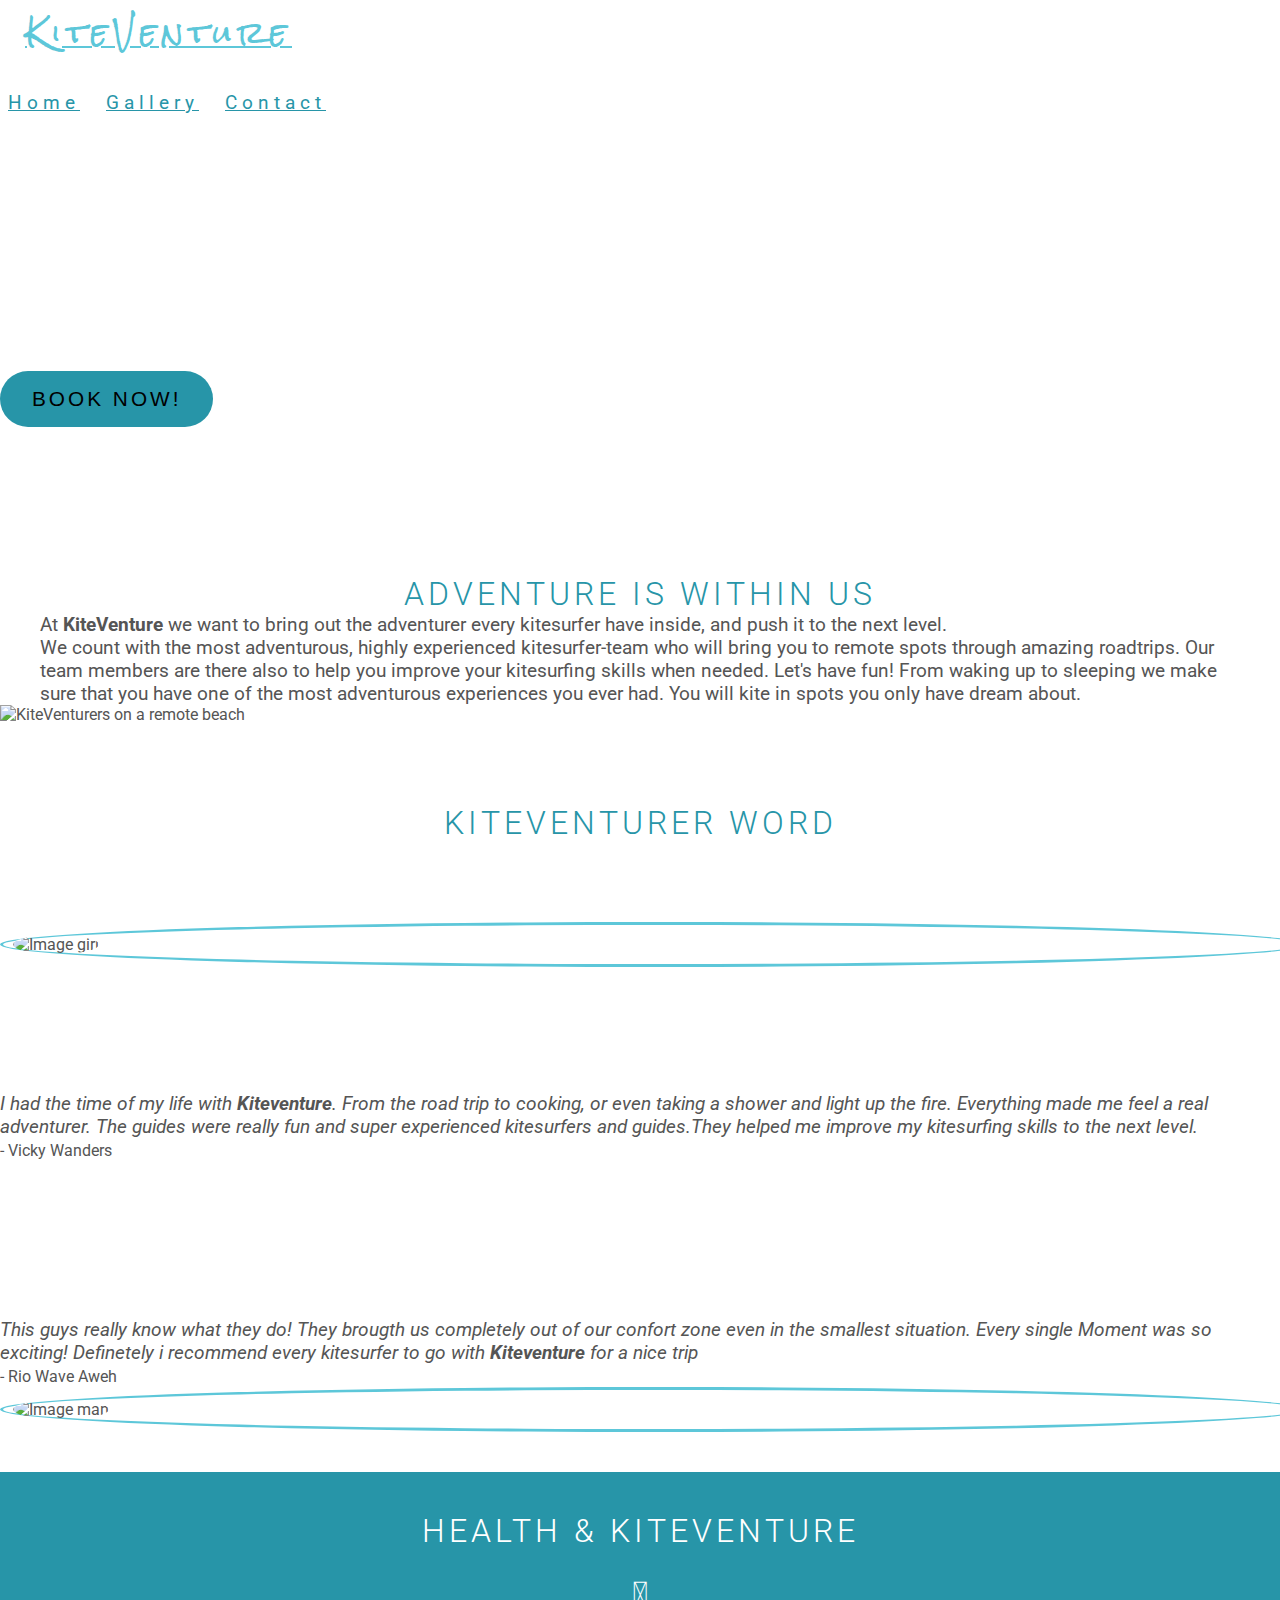
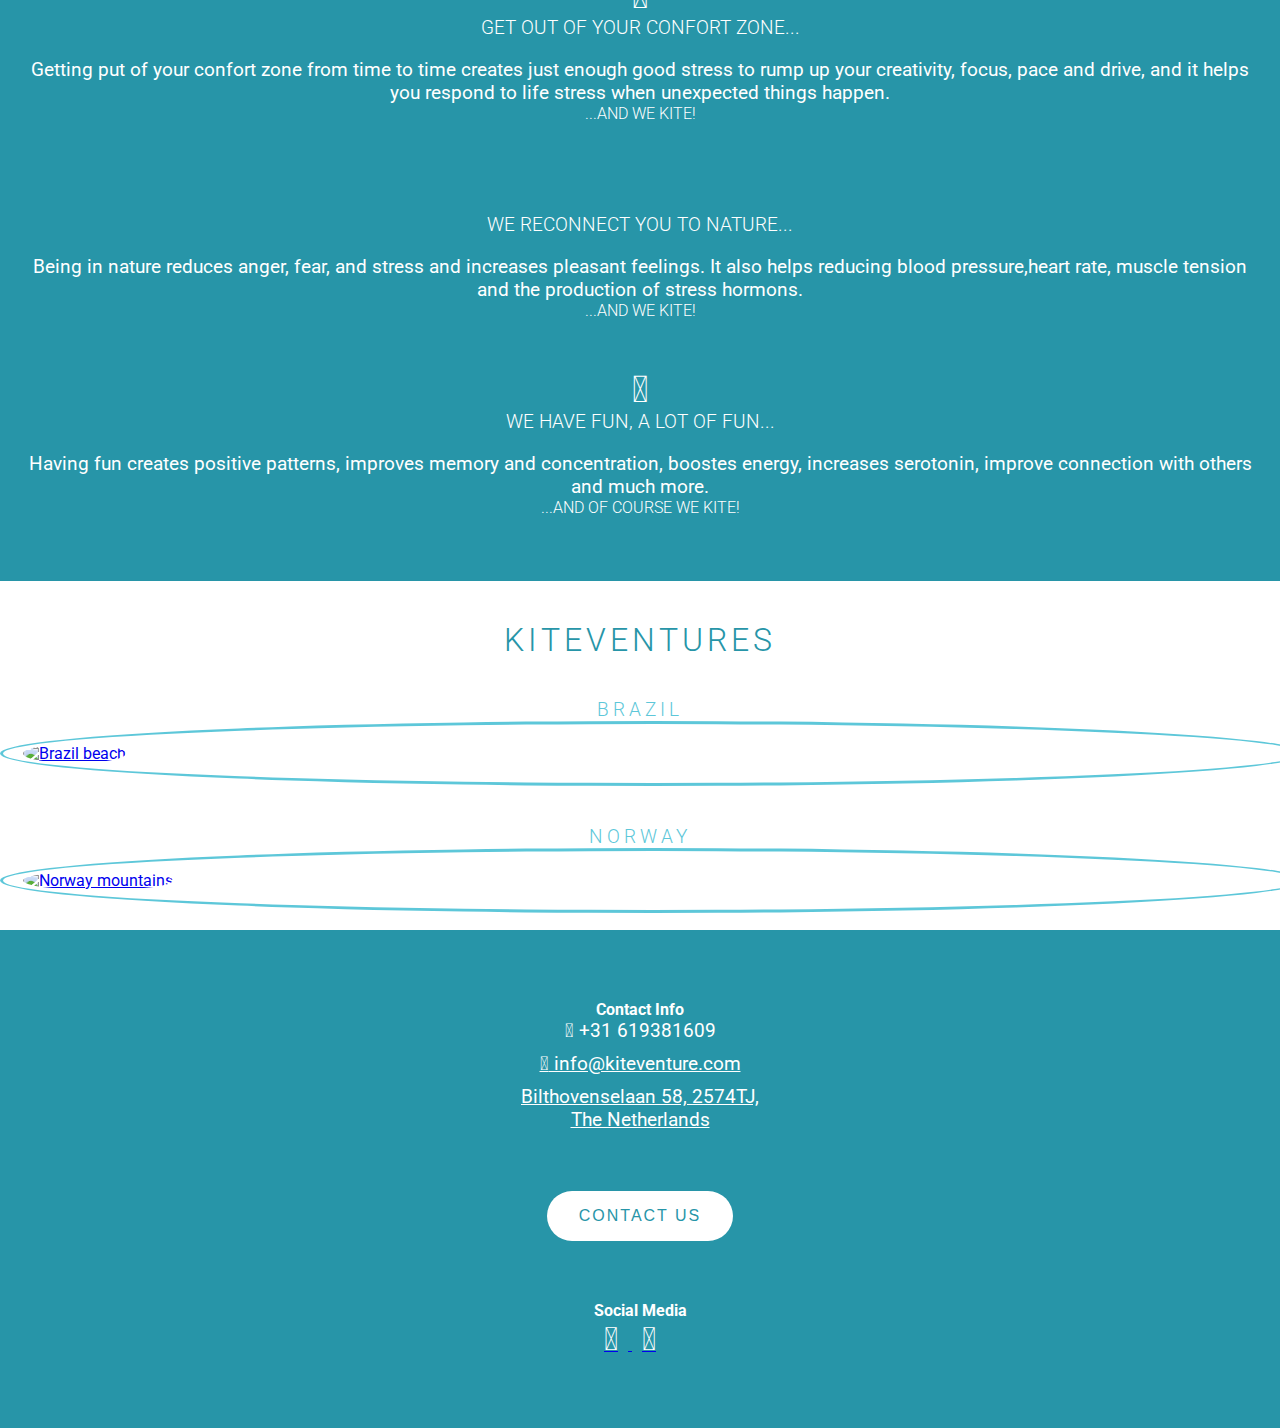
==== commit a493a416: "Footer positioning absolut,media query for extra large screen" ====
--- a/index.html
+++ b/index.html
@@ -3,12 +3,15 @@
 <head>
     <meta charset="UTF-8">
     <meta name="viewport" content="width=device-width, initial-scale=1.0">
+    <meta name="description" content="KiteVenture, brings you to remote spots you were only dreaming about. Adventure is the core of our trips.">
+    <meta name="keywords" content="kiteventure, kitesurfing, kite-trip, kiteboarding, adventure">
+    <meta name="author" content="Carlos Siendones">
     <link rel="stylesheet" href="https://cdn.jsdelivr.net/npm/bootstrap@4.5.3/dist/css/bootstrap.min.css" integrity="sha384-TX8t27EcRE3e/ihU7zmQxVncDAy5uIKz4rEkgIXeMed4M0jlfIDPvg6uqKI2xXr2" crossorigin="anonymous">
     <link rel="stylesheet" href="https://stackpath.bootstrapcdn.com/font-awesome/4.7.0/css/font-awesome.min.css" type="text/css">
     <link rel="stylesheet" href="assets/css/style.css" type="text/css">
     <script src="https://kit.fontawesome.com/aefa5930e7.js" crossorigin="anonymous"></script>
     
-    <title>KiteVenture</title>
+    <title>KiteVenture | Home </title>
 </head>
 <body>
     <!-- header-->
@@ -33,7 +36,7 @@
         </div>     
     </header>
             <!-- hero image -->
-        <section>
+        <section class="max-width-general">
             <div class="hero-image-outer">
                 <div class="hero-image">
                     <div class="hero-text">
@@ -46,14 +49,13 @@
                 </div>
             </div>
         </section>
-    <main>
-        <div class="container-fluid max-width-general">
+    <main class="container-fluid max-width-general">
         <!-- About us -->
         <section>
             <div class="container-fluid margin-sections">
                 <div class="row">
                     <div class="col-sm-6">
-                        <h3 class="content-heading">Adventure is within us</h3>
+                        <h2 class="content-heading">Adventure is within us</h2>
                         <hr>
                         <div id="about-us-p-outer">
                         <p>At <strong class="strong-text">KiteVenture</strong> we want to bring out the adventurer every kitesurfer have inside, and push it to the next level.</p>
@@ -61,7 +63,7 @@
                         </div>
                     </div>
                     <div class="col-sm-6">
-                        <img class="about-us-img" src="assets/images/samuel-bryngelsson-X203X4IBQnU-unsplash.jpg" alt="KiteVenturers on a remote beach">
+                        <img class="about-us-img" src="assets/images/about-us-image.jpg" alt="KiteVenturers on a remote beach">
                     </div>
                 </div>
             </div>
@@ -79,7 +81,7 @@
                         <div class="row">
                             <div class="col-5">
                                 <div class="circle-container">
-                                    <img src="assets/images/Quote-pic-one-proriat-hospitality-XQM5z9o3HwE-unsplash(1).jpg" class="quote-image" alt="Image girl">
+                                    <img src="assets/images/quote-image-1.jpg" class="quote-image" alt="Image girl">
                                 </div>
                             </div>
                             <div class="col-7 text-quotes">
@@ -109,7 +111,7 @@
                             </div>
                             <div class="col-5">
                                 <div class="circle-container">
-                                    <img src="assets/images/Quote-pic-2-joseph-gonzalez-iFgRcqHznqg-unsplash(1).jpg" class="quote-image" alt="Image man">
+                                    <img src="assets/images/quote-image-2.jpg" class="quote-image" alt="Image man">
                                 </div>
                             </div>
                         </div>
@@ -120,25 +122,25 @@
         <!-- Why KiteVenture -->
         <section>
             <div class="container-fluid style-health margin-sections">
-                <h2 class="content-heading-health">Health & kiteventure</h2><hr>
+                <h2 class="content-heading content-heading-health">Health & kiteventure</h2><hr>
                 <div class="row">
                     <div class="col-sm-4 sub-health-container">
                         <i class="fab fa-grav icons-health"></i><br>
-                        <h4 class="sub-health">Get out of your confort zone...</h4><br>
+                        <h3 class="sub-health">Get out of your confort zone...</h3><br>
                         <p>Getting put of your confort zone from time to time creates just enough good stress to rump up your creativity, focus, pace and drive, and it helps you respond to life stress when unexpected things happen.</p>
-                        <h5 class="sub-health">...And we kite!</h5>
+                        <h4 class="sub-health">...And we kite!</h4>
                     </div>
                     <div class="col-sm-4 sub-health-container">
                         <i class="fas fa-campground icons-health"></i><br>
-                        <h4 class="sub-health">We reconnect you to nature...</h4><br>
+                        <h3 class="sub-health">We reconnect you to nature...</h3><br>
                         <p>Being in nature reduces anger, fear, and stress and increases pleasant feelings. It also helps reducing blood pressure,heart rate, muscle tension and the production of stress hormons.</p>
-                        <h5 class="sub-health">...And we kite!</h5>
+                        <h4 class="sub-health">...And we kite!</h4>
                     </div>
                     <div class="col-sm-4 sub-health-container">
                         <i class="fas fa-child icons-health"></i><br>
-                        <h4 class="sub-health">We have fun, a lot of fun... </h4><br>
+                        <h3 class="sub-health">We have fun, a lot of fun... </h3><br>
                         <p>Having fun creates positive patterns, improves memory and concentration, boostes energy, increases serotonin, improve connection with others and much more.</p>
-                        <h5 class="sub-health">...And of course we kite!</h5>
+                        <h4 class="sub-health">...And of course we kite!</h4>
                     </div>
                 </div>
             </div>
@@ -154,7 +156,7 @@
                         <h3 class="content-destinations-sub-heading">BRAZIL</h3>
                         <div class="circle-container">
                             <a href="contact.html">
-                                <img src="assets/images/Brazil-pedro-monteiro-HfIex7qwTlI-unsplash(1).jpg" class="destination-img" alt="Brazil beach">
+                                <img src="assets/images/destination-brazil.jpg" class="destination-img" alt="Brazil beach">
                             </a>
                         </div>
                     </div>
@@ -162,7 +164,7 @@
                         <h3 class="content-destinations-sub-heading">NORWAY</h3>
                         <div class="circle-container">
                             <a href="contact.html">
-                                <img src="assets/images/Norway-francesca-hotchin-FN-cedy6NHA-unsplash(1).jpg" class="destination-img" alt="Norway mountains">
+                                <img src="assets/images/destination-norway.jpg" class="destination-img" alt="Norway mountains">
                             </a>
                         </div>
                     </div>
@@ -170,44 +172,45 @@
                         <h3 class="content-destinations-sub-heading">S.AFRICA</h3>
                         <div class="circle-container">
                             <a href="contact.html">
-                                <img src="assets/images/South-Africa-stephan-louis-j9VIhTONjA-unsplash.jpg" class="destination-img" alt="South Africa sunset">
+                                <img src="assets/images/destination-s-africa.jpg" class="destination-img" alt="South Africa sunset">
                             </a>
                         </div>
                     </div>
                 </div>
             </div>
         </section>
-        </div>
     </main>
     <!--contact social media-->
     <footer>
-        <div class="footer-bg">
         <div id="style-footer" class="container-fluid margin-sections">
             <div class="row margin-footer-row">
                 <div class="col-sm-4 items-footer">
                     <h4 class="contact-position">Contact Info</h4>
                     <p class="contact-element-position"><i class="fas fa-phone-square"></i> +31 619381609</p>
-                    <p class="contact-element-position"><i class="fas fa-envelope-square"></i> info@kiteventure.com</p>
-                    <p class="last-contact-element-position"><i class="fas fa-map-marker-alt"></i> Bilthovenselaan 58, 2574TJ,<br>
-                        The Netherlands</p>
+                    <a class="links-contact-footer" href="https://outlook.live.com/" target="_blank" rel="noopener">
+                        <p class="contact-element-position"><i class="fas fa-envelope-square"></i> info@kiteventure.com</p>
+                    </a>
+                    <a class="links-contact-footer" href="https://www.google.com/maps/place/Bilthovenselaan+58,+2574+TJ+Den+Haag/@52.0633967,4.2771187,17z/data=!3m1!4b1!4m5!3m4!1s0x47c5b12f7fb81b37:0x29a8262787ee82df!8m2!3d52.0633967!4d4.2793074" taget="_blank" rel="noopener">
+                        <p class="last-contact-element-position"><i class="fas fa-map-marker-alt"></i> Bilthovenselaan 58, 2574TJ,<br>
+                            The Netherlands</p>
+                    </a>
                 </div>
                 <div class="col-sm-4 items-footer">
                     <button onclick="document.location='contact.html'" class="btn-footer btn-primary-footer btn-xl-footer">Contact Us</button>
                 </div>
                 <div class="col-sm-4 items-footer">
                     <h4>Social Media</h4>
-                    <a href="https://www.facebook.com" target="_blank">
+                    <a rel="noopener" href="https://www.facebook.com" target="_blank" aria-label="facebook-icon">
                         <i class="fab fa-facebook-square icons-media"></i>
                     </a>
-                    <a href="https://www.twitter.com" target="_blank">
+                    <a rel="noopener" href="https://www.twitter.com" target="_blank" aria-label="twitter-icon">
                         <i class="fab fa-twitter-square icons-media"></i>
                     </a>
-                    <a href="https://www.instagram.com" target="_blank">
+                    <a rel="noopener" href="https://www.instagram.com" target="_blank" aria-label="instagram-icon">
                         <i class="fab fa-instagram-square icons-media"></i>
                     </a>
                 </div>
             </div>
-        </div>  
         </div>  
     </footer>
     <script src="https://code.jquery.com/jquery-3.5.1.slim.min.js" integrity="sha384-DfXdz2htPH0lsSSs5nCTpuj/zy4C+OGpamoFVy38MVBnE+IbbVYUew+OrCXaRkfj" crossorigin="anonymous"></script>
--- a/assets/css/style.css
+++ b/assets/css/style.css
@@ -5,12 +5,30 @@
     padding:0;
     border:0;
 }
+html {
+    position: relative;
+    min-height: 100%;
+}
 
 body {
-    font-family: 'Roboto', sans-serif;
+    font-family: "Roboto", sans-serif;
     font-weight: 400;
-    color: #777777;
-
+    color: #555555;
+}
+
+footer {
+    position: absolute;
+    left: 0;
+    bottom: 0;
+    width: 100%;
+}
+
+main{
+    margin-bottom: 348px;
+}
+
+p {
+    font-size: 1.2rem;
 }
 
 .margin-sections {
@@ -23,7 +41,7 @@
 
 .content-heading{
     font-weight: 300;
-    font-size: 200%;
+    font-size: 2rem;
     color: #2795a8;
     letter-spacing: 4px;
     text-transform: uppercase!important;
@@ -40,27 +58,30 @@
     border-radius: 50%;
     margin: 0 auto;
 }
+
 /*---------------------------------------------Header*/
 
 .navbar-brand {
-    font-size: 180%;
+    font-size: 1.8rem;
     color: #2795a8;
-    font-family: 'Rock Salt', cursive;
+    font-family: "Rock Salt", cursive;
     letter-spacing: 5px;
     text-align: center;
     width: 100%;
     margin-right: 0px;
     padding: 0px;
 }
+
 .navbar-brand:hover{
     color:#5dc7d9;
 }
+
 .navbar {
     padding: 10px 0px 10px 0px;
 }
 
 .nav {
-    font-size: 100%;
+    font-size: 1rem;
     list-style-type: none;
     letter-spacing: 5px;
     float: right;
@@ -72,10 +93,7 @@
 .nav-link {
     color: #2795a8;
     text-align: center;
-    padding-left: 8px;
-    padding-right: 8px;
-    padding-top: 0px;
-    padding-bottom: 0px;
+    padding: 0 8px 0 8px;
     width: 33.3%;
 }
 
@@ -95,7 +113,7 @@
 /*---------------------------------------------Hero Image*/
 
 .hero-image {
-    background: url(../images/hero-image-2.jpg) no-repeat center center;
+    background: url("../images/hero-image-wave.jpg") no-repeat center center;
     width: 100%;
     height: 400px;
     background-size: cover;
@@ -117,8 +135,8 @@
     to{
         transform: scale(1.05);
     }
-
-}
+}
+
 .hero-text {
     text-align: center;
     padding: 20px 0;
@@ -127,14 +145,14 @@
  
 #hero-text {
     font-weight: 300;
-    font-size: 250%;
+    font-size: 2.5rem;
     text-transform: uppercase;
     letter-spacing: 4px;
 }
 
 #hero-subtext {
     font-weight: 300;
-    font-size: 125%;
+    font-size: 1.3rem;
 }
 
 .button-position {
@@ -146,7 +164,7 @@
     border-radius: 300px;
     text-transform: uppercase;
     letter-spacing: 3px;
-    font-size: 125%;
+    font-size: 1.3rem;
 }
 
 .btn-primary {
@@ -164,6 +182,7 @@
 }
 
 /*---------------------------------------------About us*/
+
 .container-fluid {
     width: 100%;
 }
@@ -187,16 +206,14 @@
 }
 
 /*---------------------------------------------Health & kiteventure*/
+
 .style-health {
     background-color: #2795a8;
     text-align: center;
     color: #fff;
 }
 .content-heading-health {
-    font-weight: 300;
-    font-size: 200%;
-    letter-spacing: 4px;
-    text-transform: uppercase;
+    color: #fff;
     margin: 0px;
 }
 
@@ -205,13 +222,14 @@
 }
 
 .icons-health {
-    font-size: xx-large;
+    font-size: 2.3rem;
     font-weight: 300;
+    padding-bottom: 1rem;
 }
 
 .sub-health {
     text-transform: uppercase;
-    font-weight: 300;
+    font-weight:300;
 }
 
 /*---------------------------------------------Destinations*/
@@ -223,7 +241,6 @@
     letter-spacing: 4px;
     margin-top: 40px;
 }
-
 
 .destination-img {
     max-width: 100%;
@@ -232,22 +249,25 @@
     padding: 10px;
 }
 
-
-
 /*---------------------------------------------Footer*/
+
 .margin-footer-row {
     margin: 0;
 }
-.footer-bg {
-    width: 100%;
-    background-color: #2795a8
-}
 
 #style-footer{
     background-color: #2795a8;
     text-align: center;
     color: #fff;
     max-width: 2000px;
+}
+
+.links-contact-footer {
+    color: #fff;
+}
+
+.links-contact-footer:hover {
+    color: #5dc7d9;
 }
 
 .icons-media {
@@ -271,7 +291,7 @@
     font-weight: 500;
     border-radius: 50px;
     letter-spacing: 2px;
-    font-size: 100%;
+    font-size: 1rem;
     text-transform: uppercase;
 }
 
@@ -298,28 +318,31 @@
 /*--------------------------------------------------Gallery*/
 
 .bg-gallery-heading {
-    background: url(../images/finding-dan-dan-grinwis-yFsCyj9majQ-unsplash.jpg) no-repeat center center;
+    background: url(../images/bg-image-form.jpg) no-repeat center center;
     width: 100%;
     height: auto;
     background-size: cover;
-    margin: 0px;
-}
-
-.bg-heading{
+    margin: 0;
+}
+
+.bg-heading {
     background-color: rgba(93, 199, 217,0.8);
     padding: 15px 0px 15px 0px;
 }
 
 .heading-gallery {
     font-weight: 400;
-    font-size: 250%;
+    font-size: 2rem;
     color: #fff;
     letter-spacing: 5px;
     text-transform: uppercase;
     text-align: center;
     margin-bottom: 0px;
     padding: 15px 0px 15px 0px;
-   
+}
+
+.padding-gallery {
+    padding: 0;
 }
 
 #gallery {
@@ -337,7 +360,7 @@
 /*---------------------------------------------Contact form*/
 
 .bg-form-image {
-    background: url(../images/finding-dan-dan-grinwis-yFsCyj9majQ-unsplash.jpg) no-repeat center center;
+    background: url(../images/bg-image-form.jpg) no-repeat center center;
     width: 100%;
     height: auto;
     background-size: cover;
@@ -369,21 +392,15 @@
     color: #fff;
 }
 
-.form-header-one {
+.form-header {
     padding-top: 35px;
     font-weight: 400;
-    font-size: 180%;
+    font-size: 1.7rem;
     letter-spacing: 6px;
 }
 
-.form-header-two {
-    font-weight: 400;
-    font-size: 160%;
-    letter-spacing: 5px;
-}
-
 .label-text {
-    font-size: 150%;
+    font-size: 1.5rem;
     margin: 20px 0px 10px 0px;
 }
 
@@ -391,14 +408,15 @@
     width: 90%;
     height: 35px;
     max-width: 450px;
-
-}
+    padding: 10px;
+}
+
 .request-heading-container {
     padding: 20px 0px 15px 0px;
 }
 
 .request-heading {
-    font-size: 180%;
+    font-size: 1.6rem;
     font-weight: 400;
     letter-spacing: 3px;
     text-transform: uppercase;
@@ -406,8 +424,10 @@
 }
 
 .label-request {
-    font-size: 150%;
+    font-size: 1.5rem;
     margin-left: 10px;
+    margin-top:20px;
+    margin-bottom: 0;
 }
 
 .input-request .label-request {
@@ -415,7 +435,7 @@
 }
 
 .comments-heading {
-    font-size: 180%;
+    font-size: 1.6rem;
     font-weight: 400;
     letter-spacing: 3px;
     text-transform: uppercase;
@@ -430,10 +450,27 @@
 .submit-position {
     padding: 35px 0;
 }
+
 /*---------------------------------------------Media queries*/
+
+@media screen and (max-width: 481px) {
+    main {
+        margin-bottom: 595px;
+    }
+
+    .navbar {
+        padding-top: 15px;
+        padding-bottom: 0;
+    }
+}
+
 @media screen and (min-width: 481px) {
     #gallery {
         column-count: 2;
+    }
+
+    .nav, .navbar {
+        font-size: 1.2rem;
     }
 }
 
@@ -454,7 +491,6 @@
     #gallery {
         column-count: 3;
     }
-
 }
 
 @media screen and (min-width: 1025px) {
@@ -466,3 +502,16 @@
         padding-right: 40px;
     }
 }
+
+@media screen and (min-width: 5120px) {
+    .container-form {
+        display: flex;
+        flex-direction: column;
+        justify-content: center;
+        align-items: center;
+    }
+
+    .bg-form-image {
+        height: 90vh;
+    }
+}
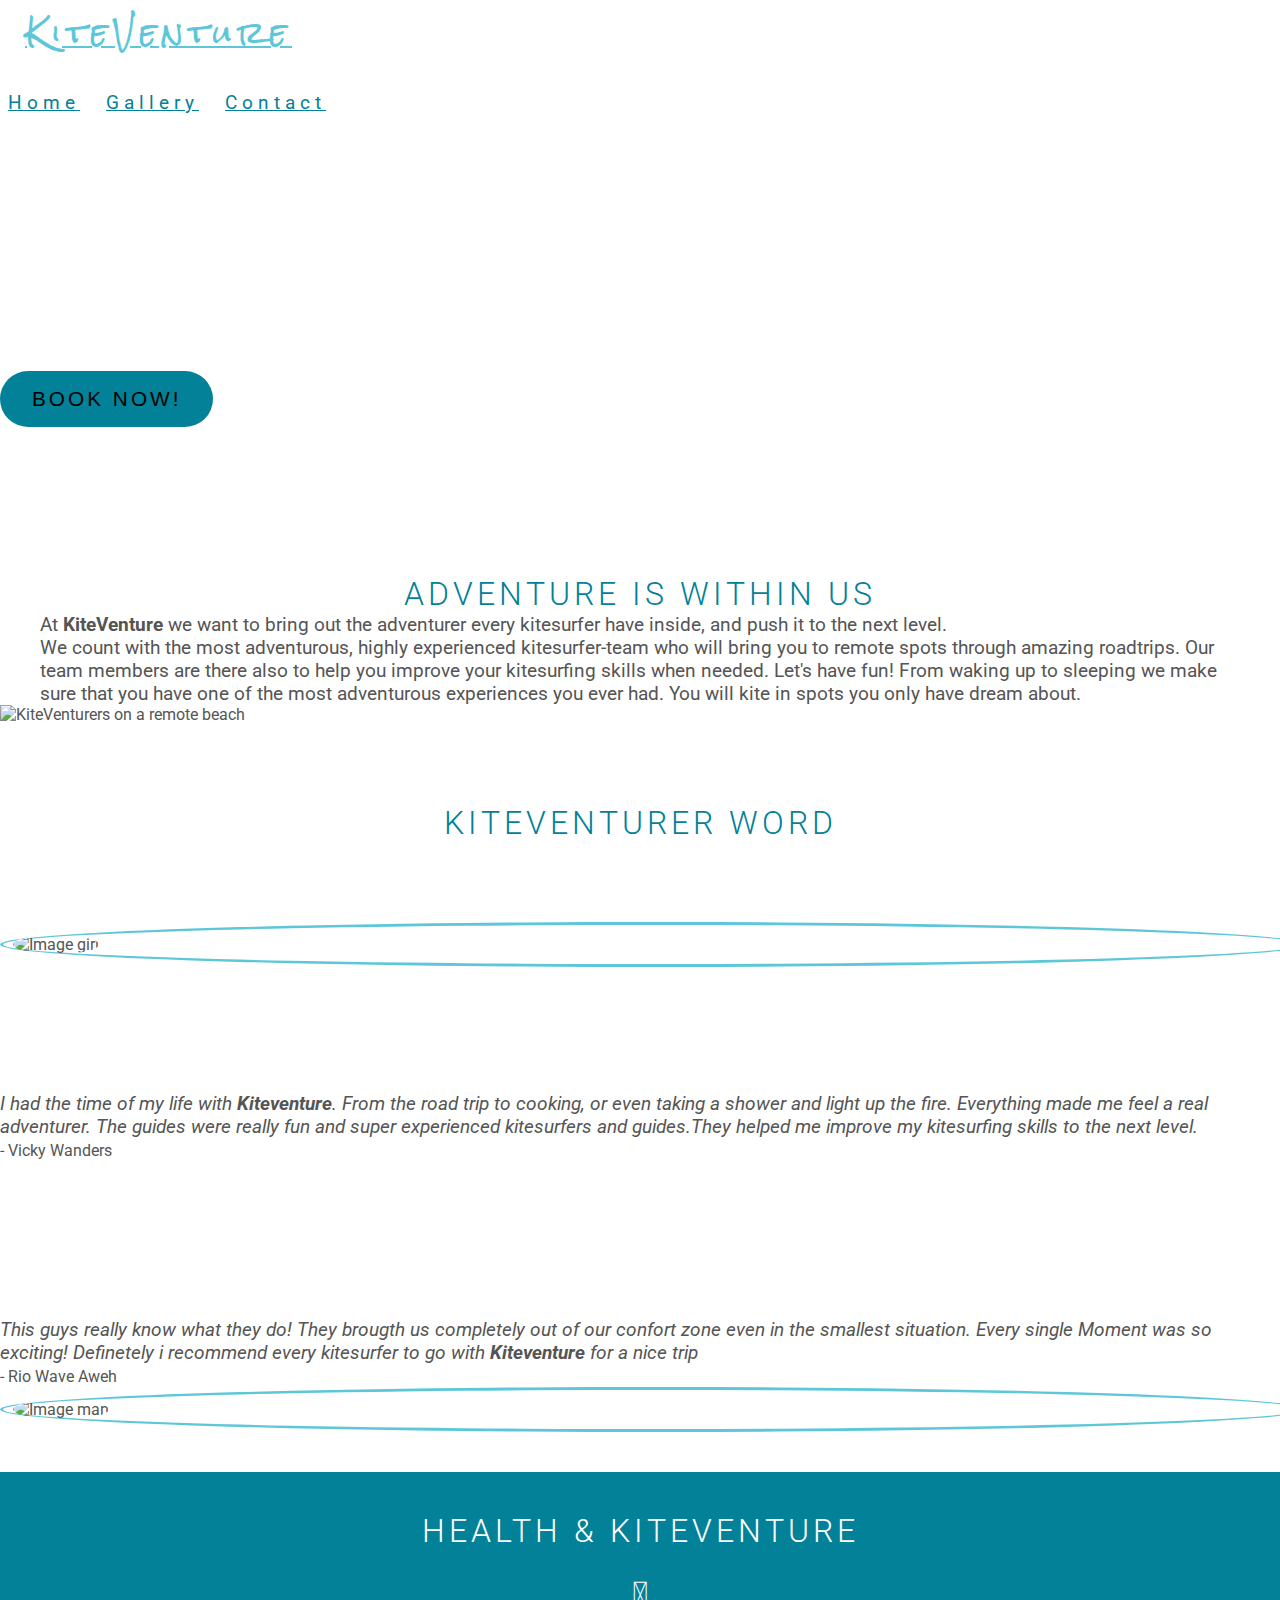
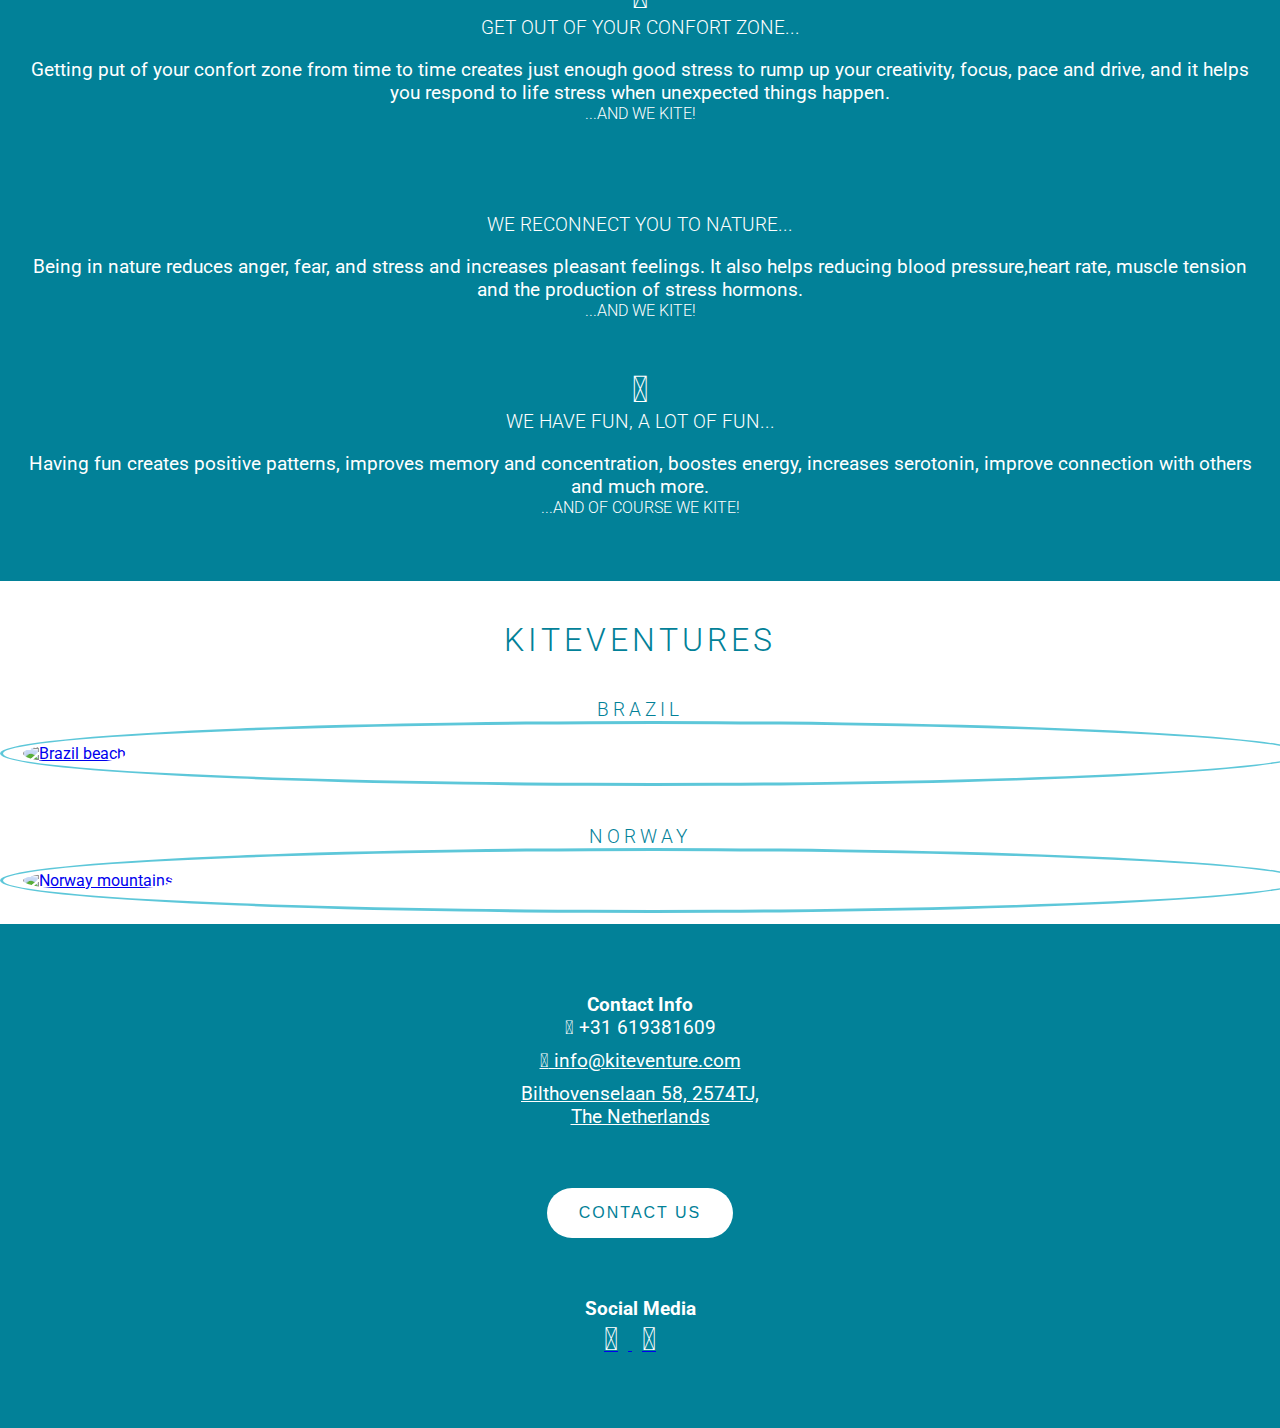
==== commit 442e28fd: "Max width site changed,images resized for better performing, Color shades change for better contrast" ====
--- a/index.html
+++ b/index.html
@@ -13,10 +13,10 @@
     
     <title>KiteVenture | Home </title>
 </head>
-<body>
+<body class="max-width-general">
     <!-- header-->
     <header>
-        <div class="container-fluid max-width-general">
+        <div class="container-fluid">
             <div class="row">
                 <div class="col-sm-6">
                     <nav class="navbar">
@@ -36,7 +36,8 @@
         </div>     
     </header>
             <!-- hero image -->
-        <section class="max-width-general">
+        <section>
+            <div>
             <div class="hero-image-outer">
                 <div class="hero-image">
                     <div class="hero-text">
@@ -48,8 +49,9 @@
                     </div>
                 </div>
             </div>
-        </section>
-    <main class="container-fluid max-width-general">
+            </div>
+        </section>
+    <main class="container-fluid">
         <!-- About us -->
         <section>
             <div class="container-fluid margin-sections">
@@ -185,7 +187,7 @@
         <div id="style-footer" class="container-fluid margin-sections">
             <div class="row margin-footer-row">
                 <div class="col-sm-4 items-footer">
-                    <h4 class="contact-position">Contact Info</h4>
+                    <h3 class="contact-position">Contact Info</h3>
                     <p class="contact-element-position"><i class="fas fa-phone-square"></i> +31 619381609</p>
                     <a class="links-contact-footer" href="https://outlook.live.com/" target="_blank" rel="noopener">
                         <p class="contact-element-position"><i class="fas fa-envelope-square"></i> info@kiteventure.com</p>
@@ -199,7 +201,7 @@
                     <button onclick="document.location='contact.html'" class="btn-footer btn-primary-footer btn-xl-footer">Contact Us</button>
                 </div>
                 <div class="col-sm-4 items-footer">
-                    <h4>Social Media</h4>
+                    <h3>Social Media</h3>
                     <a rel="noopener" href="https://www.facebook.com" target="_blank" aria-label="facebook-icon">
                         <i class="fab fa-facebook-square icons-media"></i>
                     </a>
--- a/assets/css/style.css
+++ b/assets/css/style.css
@@ -14,6 +14,9 @@
     font-family: "Roboto", sans-serif;
     font-weight: 400;
     color: #555555;
+    max-width: 2000px;
+    margin-left: auto;
+    margin-right: auto;
 }
 
 footer {
@@ -35,14 +38,10 @@
     padding: 2.5rem 0 2.5rem 0;
 }
 
-.max-width-general {
-    max-width: 2000px;
-}
-
 .content-heading{
     font-weight: 300;
     font-size: 2rem;
-    color: #2795a8;
+    color: #028198;
     letter-spacing: 4px;
     text-transform: uppercase!important;
     text-align: center!important;
@@ -63,7 +62,7 @@
 
 .navbar-brand {
     font-size: 1.8rem;
-    color: #2795a8;
+    color: #028198;
     font-family: "Rock Salt", cursive;
     letter-spacing: 5px;
     text-align: center;
@@ -91,7 +90,7 @@
 }
 
 .nav-link {
-    color: #2795a8;
+    color: #028198;
     text-align: center;
     padding: 0 8px 0 8px;
     width: 33.3%;
@@ -168,8 +167,8 @@
 }
 
 .btn-primary {
-    background-color: #2795a8;
-    border:#2795a8;
+    background-color: #028198;
+    border:#028198;
 }
 
 .btn-primary:hover {
@@ -200,6 +199,8 @@
 }
 
 .quote-image {
+    width: 435px;
+    height: 435px;
     max-width: 100%;
     height: auto;
     border-radius: 50%;
@@ -208,7 +209,7 @@
 /*---------------------------------------------Health & kiteventure*/
 
 .style-health {
-    background-color: #2795a8;
+    background-color: #028198;
     text-align: center;
     color: #fff;
 }
@@ -237,7 +238,7 @@
 .content-destinations-sub-heading {
     font-weight: 300;
     text-align: center;
-    color: #5dc7d9;
+    color: #028198;
     letter-spacing: 4px;
     margin-top: 40px;
 }
@@ -256,7 +257,7 @@
 }
 
 #style-footer{
-    background-color: #2795a8;
+    background-color: #028198;
     text-align: center;
     color: #fff;
     max-width: 2000px;
@@ -297,8 +298,8 @@
 
 .btn-primary-footer {
     background-color: #fff;
-    border: #2795a8;
-    color: #2795a8;
+    border: #028198;
+    color: #028198;
 }
 
 .btn-primary-footer:hover {
@@ -360,7 +361,7 @@
 /*---------------------------------------------Contact form*/
 
 .bg-form-image {
-    background: url(../images/bg-image-form.jpg) no-repeat center center;
+    background: url("../images/bg-image-form.jpg") no-repeat center center;
     width: 100%;
     height: auto;
     background-size: cover;
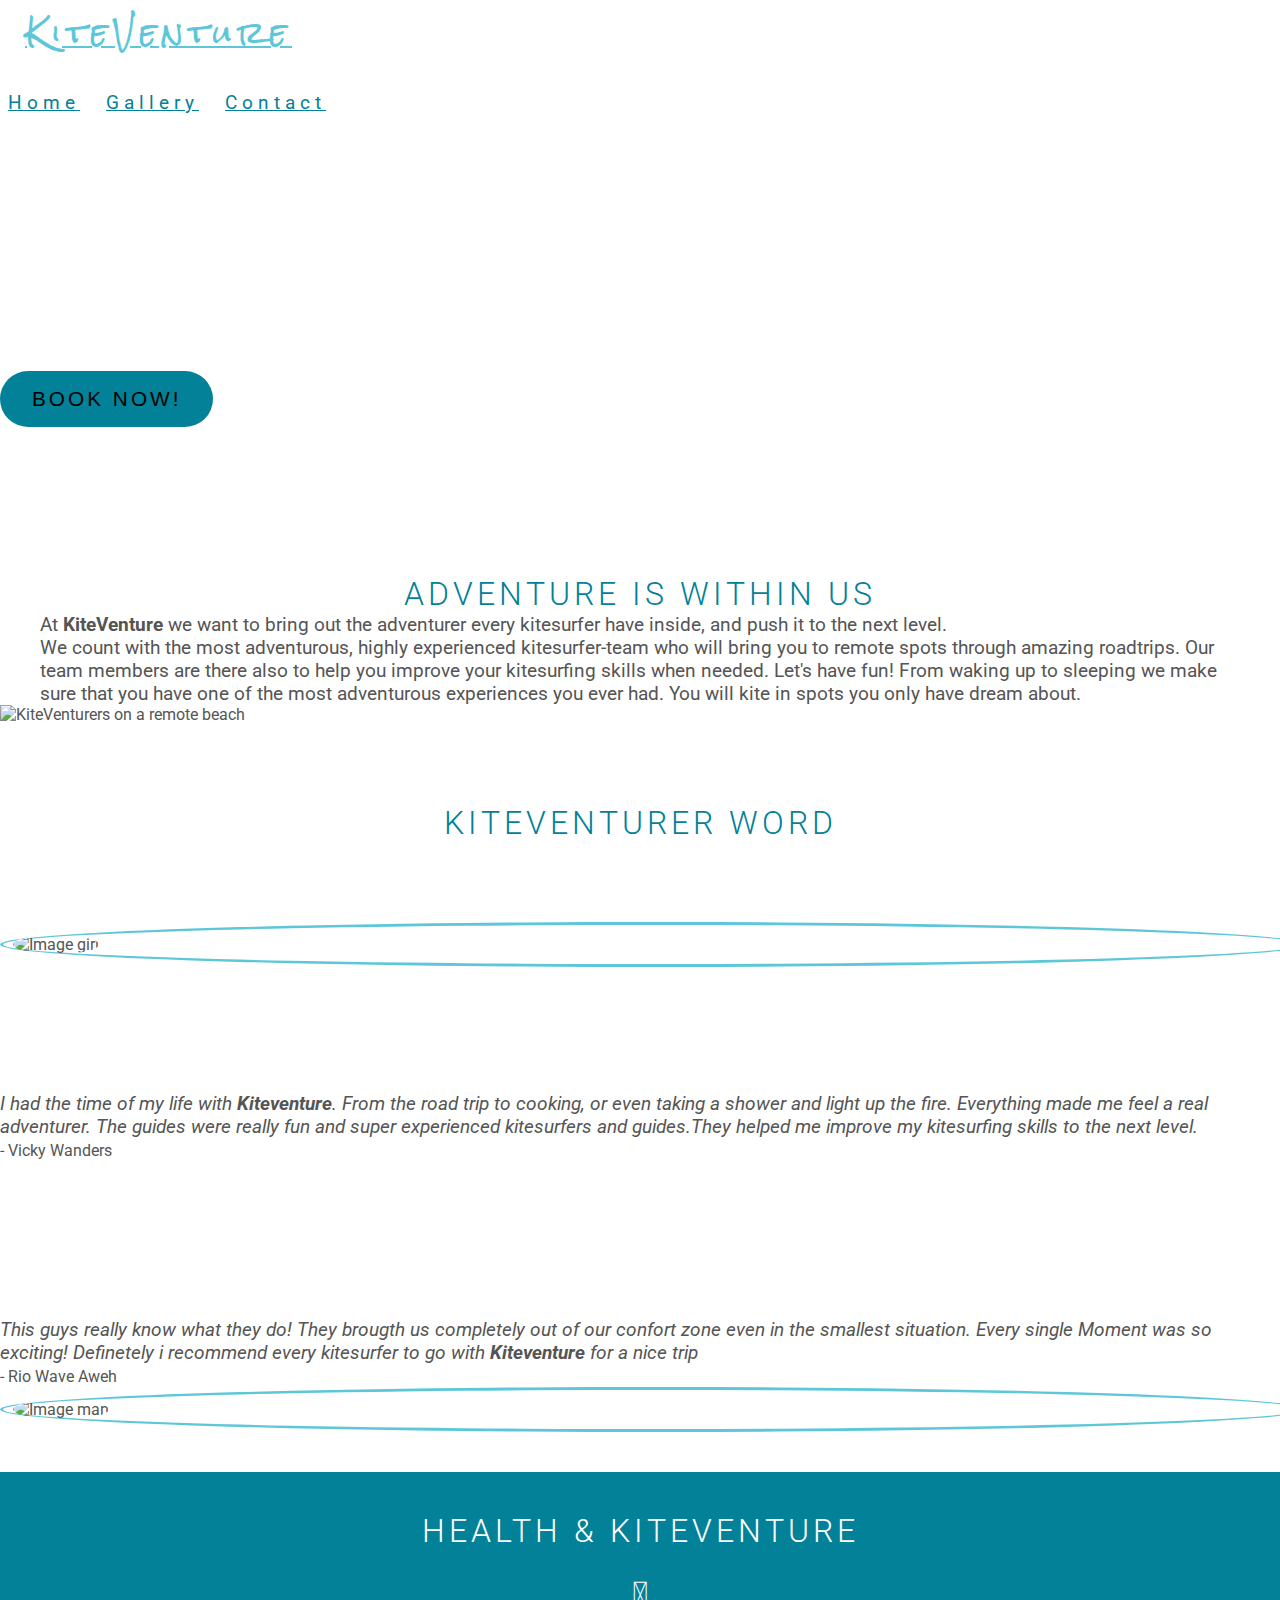
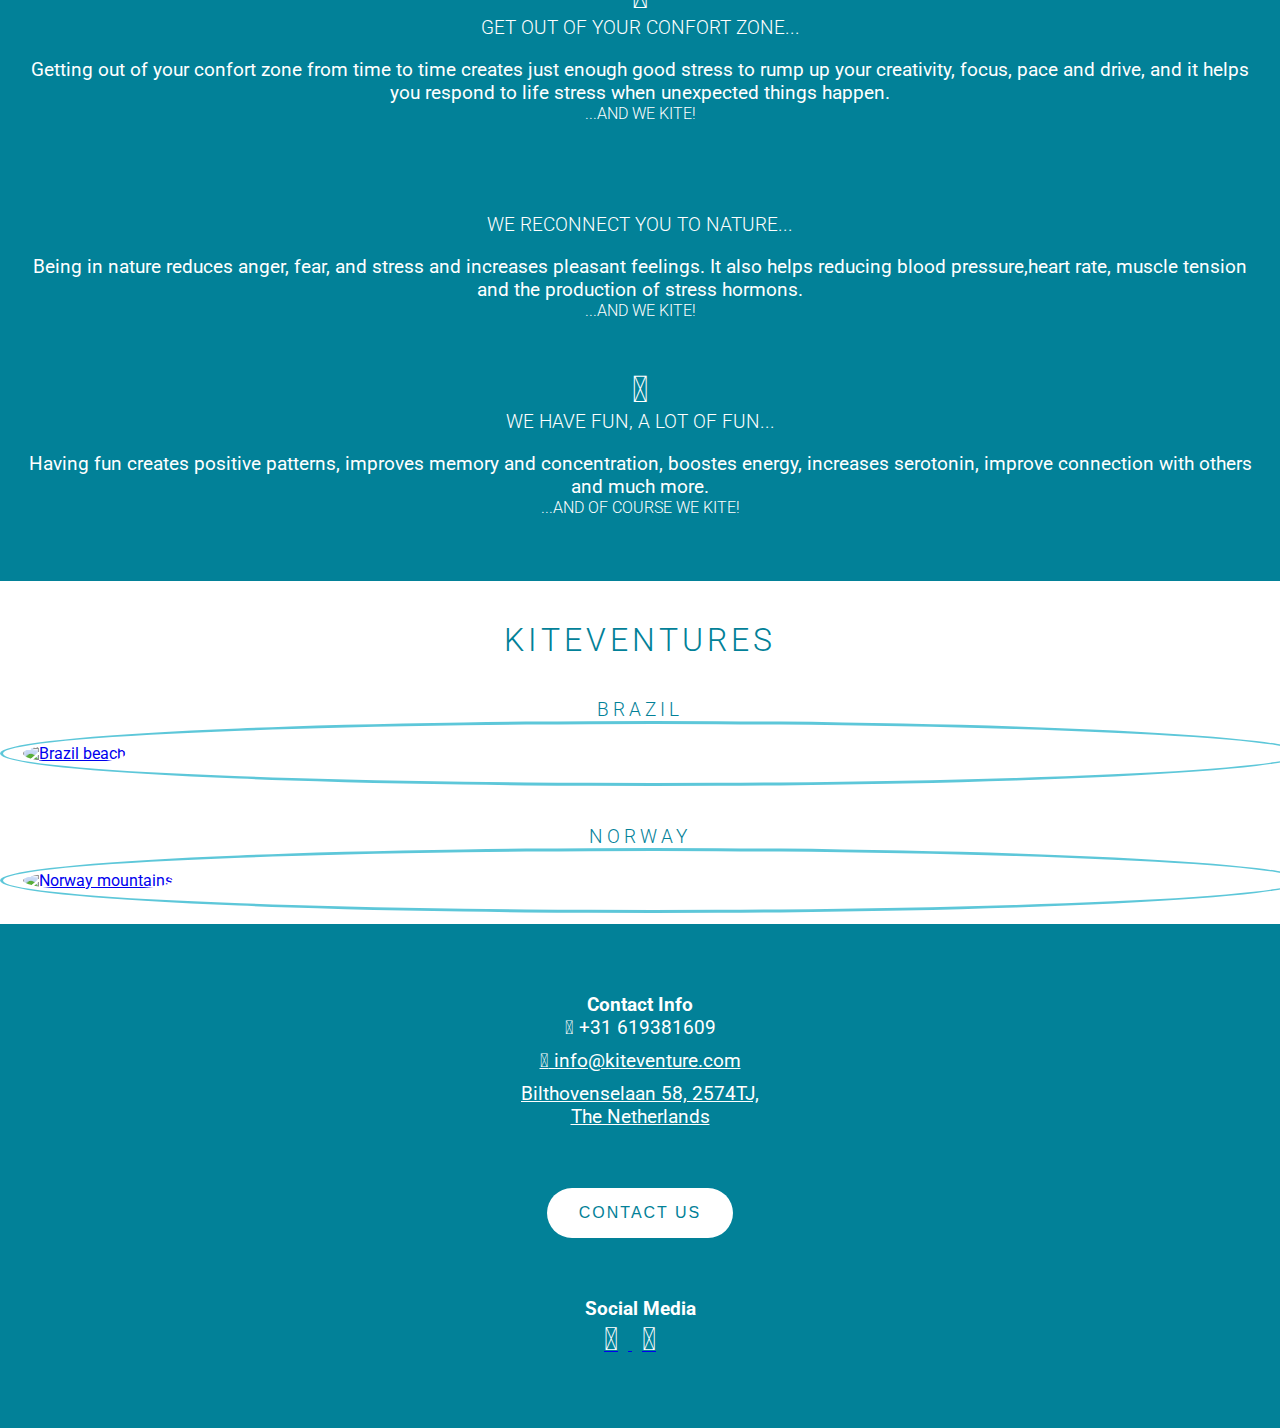
==== commit 34a68bdc: "In Readme, introduction to the project" ====
--- a/index.html
+++ b/index.html
@@ -1,222 +1,228 @@
 <!DOCTYPE html>
 <html lang="en">
-<head>
-    <meta charset="UTF-8">
-    <meta name="viewport" content="width=device-width, initial-scale=1.0">
-    <meta name="description" content="KiteVenture, brings you to remote spots you were only dreaming about. Adventure is the core of our trips.">
-    <meta name="keywords" content="kiteventure, kitesurfing, kite-trip, kiteboarding, adventure">
-    <meta name="author" content="Carlos Siendones">
-    <link rel="stylesheet" href="https://cdn.jsdelivr.net/npm/bootstrap@4.5.3/dist/css/bootstrap.min.css" integrity="sha384-TX8t27EcRE3e/ihU7zmQxVncDAy5uIKz4rEkgIXeMed4M0jlfIDPvg6uqKI2xXr2" crossorigin="anonymous">
-    <link rel="stylesheet" href="https://stackpath.bootstrapcdn.com/font-awesome/4.7.0/css/font-awesome.min.css" type="text/css">
-    <link rel="stylesheet" href="assets/css/style.css" type="text/css">
-    <script src="https://kit.fontawesome.com/aefa5930e7.js" crossorigin="anonymous"></script>
-    
-    <title>KiteVenture | Home </title>
-</head>
-<body class="max-width-general">
-    <!-- header-->
-    <header>
-        <div class="container-fluid">
+   <head>
+      <meta charset="UTF-8">
+      <meta name="viewport" content="width=device-width, initial-scale=1.0">
+      <meta name="description" content="KiteVenture, brings you to remote spots you were only dreaming about. Adventure is the core of our trips.">
+      <meta name="keywords" content="kiteventure, kitesurfing, kite-trip, kiteboarding, adventure">
+      <meta name="author" content="Carlos Siendones">
+      <link rel="stylesheet" href="https://cdn.jsdelivr.net/npm/bootstrap@4.5.3/dist/css/bootstrap.min.css" integrity="sha384-TX8t27EcRE3e/ihU7zmQxVncDAy5uIKz4rEkgIXeMed4M0jlfIDPvg6uqKI2xXr2" crossorigin="anonymous">
+      <link rel="stylesheet" href="https://stackpath.bootstrapcdn.com/font-awesome/4.7.0/css/font-awesome.min.css" type="text/css">
+      <link rel="stylesheet" href="assets/css/style.css" type="text/css">
+      <script src="https://kit.fontawesome.com/aefa5930e7.js" crossorigin="anonymous"></script>
+      <title>KiteVenture | Home </title>
+   </head>
+   <body class="max-width-general">
+      <!-- header, logo and nav-bar-->
+      <header>
+         <div class="container-fluid">
             <div class="row">
-                <div class="col-sm-6">
-                    <nav class="navbar">
-                        <div class="container-logo">
-                            <a class="navbar-brand" href="index.html">KiteVenture</a>
-                        </div>
-                    </nav>    
-                </div>
-                <div class="col-sm-6">
-                    <nav class="nav">
-                        <a class="nav-link active" aria-current="page" href="index.html">Home</a>
-                        <a class="nav-link" href="gallery.html">Gallery</a>
-                        <a class="nav-link" href="contact.html">Contact</a>
-                    </nav>
-                </div>           
-            </div> 
-        </div>     
-    </header>
-            <!-- hero image -->
-        <section>
-            <div>
+               <div class="col-sm-6">
+                  <nav class="navbar">
+                     <div class="container-logo">
+                        <a class="navbar-brand" href="index.html">KiteVenture</a>
+                     </div>
+                  </nav>
+               </div>
+               <div class="col-sm-6">
+                  <nav class="nav">
+                     <a class="nav-link active" aria-current="page" href="index.html">Home</a>
+                     <a class="nav-link" href="gallery.html">Gallery</a>
+                     <a class="nav-link" href="contact.html">Contact</a>
+                  </nav>
+               </div>
+            </div>
+         </div>
+      </header>
+      <!-- hero image -->
+      <section>
+         <div>
             <div class="hero-image-outer">
-                <div class="hero-image">
-                    <div class="hero-text">
-                        <h2 id="hero-text">KiteVenture</h2>
-                        <h3 id="hero-subtext">Wherever The Wind Really Blows!</h3>
-                    </div>
-                    <div class="text-center col-12 button-position">
-                        <button onclick="document.location='contact.html'" class="btn btn-primary btn-xl">Book Now!</button>
-                    </div>
-                </div>
-            </div>
-            </div>
-        </section>
-    <main class="container-fluid">
-        <!-- About us -->
-        <section>
+               <div class="hero-image">
+                  <div class="hero-text">
+                     <h2 id="hero-text">KiteVenture</h2>
+                     <h3 id="hero-subtext">Wherever The Wind Really Blows!</h3>
+                  </div>
+                  <div class="text-center col-12 button-position">
+                     <button onclick="document.location='contact.html'" class="btn btn-primary btn-xl">Book Now!</button>
+                  </div>
+               </div>
+            </div>
+         </div>
+      </section>
+      <main class="container-fluid">
+         <!-- About us -->
+         <section>
             <div class="container-fluid margin-sections">
-                <div class="row">
-                    <div class="col-sm-6">
-                        <h2 class="content-heading">Adventure is within us</h2>
-                        <hr>
-                        <div id="about-us-p-outer">
+               <div class="row">
+                  <div class="col-sm-6">
+                     <h2 class="content-heading">Adventure is within us</h2>
+                     <hr>
+                     <div id="about-us-p-outer">
                         <p>At <strong class="strong-text">KiteVenture</strong> we want to bring out the adventurer every kitesurfer have inside, and push it to the next level.</p>
                         <p>We count with the most adventurous, highly experienced kitesurfer-team who will bring you to remote spots through amazing roadtrips. Our team members are there also to help you improve your kitesurfing skills when needed. Let's have fun! From waking up to sleeping we make sure that you have one of the most adventurous experiences you ever had. You will kite in spots you only have dream about.                     </p>
-                        </div>
-                    </div>
-                    <div class="col-sm-6">
-                        <img class="about-us-img" src="assets/images/about-us-image.jpg" alt="KiteVenturers on a remote beach">
-                    </div>
-                </div>
-            </div>
-        </section>
-        <!-- Quotes -->
-        <section>
+                     </div>
+                  </div>
+                  <div class="col-sm-6">
+                     <img class="about-us-img" src="assets/images/about-us-image.jpg" alt="KiteVenturers on a remote beach">
+                  </div>
+               </div>
+            </div>
+         </section>
+         <!-- Quotes -->
+         <section>
             <div class="container-fluid margin-sections">
-                <h2 class="content-heading">
-                    KiteVenturer word
-                </h2><hr>
+               <h2 class="content-heading">
+                  KiteVenturer word
+               </h2>
+               <hr>
             </div>
             <div class="container margin-sections">
-                <div class="row">
-                    <div class="col-12">
-                        <div class="row">
-                            <div class="col-5">
-                                <div class="circle-container">
-                                    <img src="assets/images/quote-image-1.jpg" class="quote-image" alt="Image girl">
-                                </div>
-                            </div>
-                            <div class="col-7 text-quotes">
-                                <p>
-                                <em>
-                                    I had the time of my life with <strong>Kiteventure</strong>. From the road trip to cooking, or even taking a shower and light up the fire. Everything made me feel a real adventurer. The guides were really fun and super experienced kitesurfers and guides.They helped me improve my kitesurfing skills to the next level.
-                                </em><br>
-                                <small>
-                                    - Vicky Wanders
-                                </small>
-                                </p>
-                            </div>
-                        </div>
-                    </div>
-                    <div class="col-12 container-quote">
-                        <div class="row">
-                            <div class="col-7 text-quotes">
-                                <p>
-                                <em>
-                                    This guys really know what they do! They brougth us completely out of our confort zone even in the smallest situation. Every single Moment was so exciting! Definetely i recommend every kitesurfer to go with <strong>Kiteventure</strong>
-                                    for a nice trip
-                                </em><br>
-                                <small>
-                                    - Rio Wave Aweh
-                                </small>
-                                </p>
-                            </div>
-                            <div class="col-5">
-                                <div class="circle-container">
-                                    <img src="assets/images/quote-image-2.jpg" class="quote-image" alt="Image man">
-                                </div>
-                            </div>
-                        </div>
-                    </div>
-                </div>
-            </div>
-        </section>
-        <!-- Why KiteVenture -->
-        <section>
+               <div class="row">
+                  <div class="col-12">
+                     <div class="row">
+                        <div class="col-5">
+                           <div class="circle-container">
+                              <img src="assets/images/quote-image-1.jpg" class="quote-image" alt="Image girl">
+                           </div>
+                        </div>
+                        <div class="col-7 text-quotes">
+                           <p>
+                              <em>
+                              I had the time of my life with <strong>Kiteventure</strong>. From the road trip to cooking, or even taking a shower and light up the fire. Everything made me feel a real adventurer. The guides were really fun and super experienced kitesurfers and guides.They helped me improve my kitesurfing skills to the next level.
+                              </em><br>
+                              <small>
+                              - Vicky Wanders
+                              </small>
+                           </p>
+                        </div>
+                     </div>
+                  </div>
+                  <div class="col-12 container-quote">
+                     <div class="row">
+                        <div class="col-7 text-quotes">
+                           <p>
+                              <em>
+                              This guys really know what they do! They brougth us completely out of our confort zone even in the smallest situation. Every single Moment was so exciting! Definetely i recommend every kitesurfer to go with <strong>Kiteventure</strong>
+                              for a nice trip
+                              </em><br>
+                              <small>
+                              - Rio Wave Aweh
+                              </small>
+                           </p>
+                        </div>
+                        <div class="col-5">
+                           <div class="circle-container">
+                              <img src="assets/images/quote-image-2.jpg" class="quote-image" alt="Image man">
+                           </div>
+                        </div>
+                     </div>
+                  </div>
+               </div>
+            </div>
+         </section>
+         <!-- Health & KiteVenture -->
+         <section>
             <div class="container-fluid style-health margin-sections">
-                <h2 class="content-heading content-heading-health">Health & kiteventure</h2><hr>
-                <div class="row">
-                    <div class="col-sm-4 sub-health-container">
-                        <i class="fab fa-grav icons-health"></i><br>
-                        <h3 class="sub-health">Get out of your confort zone...</h3><br>
-                        <p>Getting put of your confort zone from time to time creates just enough good stress to rump up your creativity, focus, pace and drive, and it helps you respond to life stress when unexpected things happen.</p>
-                        <h4 class="sub-health">...And we kite!</h4>
-                    </div>
-                    <div class="col-sm-4 sub-health-container">
-                        <i class="fas fa-campground icons-health"></i><br>
-                        <h3 class="sub-health">We reconnect you to nature...</h3><br>
-                        <p>Being in nature reduces anger, fear, and stress and increases pleasant feelings. It also helps reducing blood pressure,heart rate, muscle tension and the production of stress hormons.</p>
-                        <h4 class="sub-health">...And we kite!</h4>
-                    </div>
-                    <div class="col-sm-4 sub-health-container">
-                        <i class="fas fa-child icons-health"></i><br>
-                        <h3 class="sub-health">We have fun, a lot of fun... </h3><br>
-                        <p>Having fun creates positive patterns, improves memory and concentration, boostes energy, increases serotonin, improve connection with others and much more.</p>
-                        <h4 class="sub-health">...And of course we kite!</h4>
-                    </div>
-                </div>
-            </div>
-        </section>
-        <!-- Destinations -->
-        <section>
+               <h2 class="content-heading content-heading-health">Health & kiteventure</h2>
+               <hr>
+               <div class="row">
+                  <div class="col-sm-4 sub-health-container">
+                     <i class="fab fa-grav icons-health"></i><br>
+                     <h3 class="sub-health">Get out of your confort zone...</h3>
+                     <br>
+                     <p>Getting out of your confort zone from time to time creates just enough good stress to rump up your creativity, focus, pace and drive, and it helps you respond to life stress when unexpected things happen.</p>
+                     <h4 class="sub-health">...And we kite!</h4>
+                  </div>
+                  <div class="col-sm-4 sub-health-container">
+                     <i class="fas fa-campground icons-health"></i><br>
+                     <h3 class="sub-health">We reconnect you to nature...</h3>
+                     <br>
+                     <p>Being in nature reduces anger, fear, and stress and increases pleasant feelings. It also helps reducing blood pressure,heart rate, muscle tension and the production of stress hormons.</p>
+                     <h4 class="sub-health">...And we kite!</h4>
+                  </div>
+                  <div class="col-sm-4 sub-health-container">
+                     <i class="fas fa-child icons-health"></i><br>
+                     <h3 class="sub-health">We have fun, a lot of fun... </h3>
+                     <br>
+                     <p>Having fun creates positive patterns, improves memory and concentration, boostes energy, increases serotonin, improve connection with others and much more.</p>
+                     <h4 class="sub-health">...And of course we kite!</h4>
+                  </div>
+               </div>
+            </div>
+         </section>
+         <!-- Destinations -->
+         <section>
             <div class="container-fluid margin-sections">
-                <h2 class="content-heading">
-                    KiteVentures
-                </h2><hr>
-                <div class="row">
-                    <div class="col-sm-4">
-                        <h3 class="content-destinations-sub-heading">BRAZIL</h3>
-                        <div class="circle-container">
-                            <a href="contact.html">
-                                <img src="assets/images/destination-brazil.jpg" class="destination-img" alt="Brazil beach">
-                            </a>
-                        </div>
-                    </div>
-                    <div class="col-sm-4">
-                        <h3 class="content-destinations-sub-heading">NORWAY</h3>
-                        <div class="circle-container">
-                            <a href="contact.html">
-                                <img src="assets/images/destination-norway.jpg" class="destination-img" alt="Norway mountains">
-                            </a>
-                        </div>
-                    </div>
-                    <div class="col-sm-4">
-                        <h3 class="content-destinations-sub-heading">S.AFRICA</h3>
-                        <div class="circle-container">
-                            <a href="contact.html">
-                                <img src="assets/images/destination-s-africa.jpg" class="destination-img" alt="South Africa sunset">
-                            </a>
-                        </div>
-                    </div>
-                </div>
-            </div>
-        </section>
-    </main>
-    <!--contact social media-->
-    <footer>
-        <div id="style-footer" class="container-fluid margin-sections">
+               <h2 class="content-heading">
+                  KiteVentures
+               </h2>
+               <hr>
+               <div class="row">
+                  <div class="col-sm-4">
+                     <h3 class="content-destinations-sub-heading">BRAZIL</h3>
+                     <div class="circle-container">
+                        <a href="contact.html">
+                        <img src="assets/images/destination-brazil.jpg" class="destination-img" alt="Brazil beach">
+                        </a>
+                     </div>
+                  </div>
+                  <div class="col-sm-4">
+                     <h3 class="content-destinations-sub-heading">NORWAY</h3>
+                     <div class="circle-container">
+                        <a href="contact.html">
+                        <img src="assets/images/destination-norway.jpg" class="destination-img" alt="Norway mountains">
+                        </a>
+                     </div>
+                  </div>
+                  <div class="col-sm-4">
+                     <h3 class="content-destinations-sub-heading">S.AFRICA</h3>
+                     <div class="circle-container">
+                        <a href="contact.html">
+                        <img src="assets/images/destination-s-africa.jpg" class="destination-img" alt="South Africa sunset">
+                        </a>
+                     </div>
+                  </div>
+               </div>
+            </div>
+         </section>
+      </main>
+      <!--contact social media-->
+      <footer>
+         <div id="style-footer" class="container-fluid margin-sections">
             <div class="row margin-footer-row">
-                <div class="col-sm-4 items-footer">
-                    <h3 class="contact-position">Contact Info</h3>
-                    <p class="contact-element-position"><i class="fas fa-phone-square"></i> +31 619381609</p>
-                    <a class="links-contact-footer" href="https://outlook.live.com/" target="_blank" rel="noopener">
-                        <p class="contact-element-position"><i class="fas fa-envelope-square"></i> info@kiteventure.com</p>
-                    </a>
-                    <a class="links-contact-footer" href="https://www.google.com/maps/place/Bilthovenselaan+58,+2574+TJ+Den+Haag/@52.0633967,4.2771187,17z/data=!3m1!4b1!4m5!3m4!1s0x47c5b12f7fb81b37:0x29a8262787ee82df!8m2!3d52.0633967!4d4.2793074" taget="_blank" rel="noopener">
-                        <p class="last-contact-element-position"><i class="fas fa-map-marker-alt"></i> Bilthovenselaan 58, 2574TJ,<br>
-                            The Netherlands</p>
-                    </a>
-                </div>
-                <div class="col-sm-4 items-footer">
-                    <button onclick="document.location='contact.html'" class="btn-footer btn-primary-footer btn-xl-footer">Contact Us</button>
-                </div>
-                <div class="col-sm-4 items-footer">
-                    <h3>Social Media</h3>
-                    <a rel="noopener" href="https://www.facebook.com" target="_blank" aria-label="facebook-icon">
-                        <i class="fab fa-facebook-square icons-media"></i>
-                    </a>
-                    <a rel="noopener" href="https://www.twitter.com" target="_blank" aria-label="twitter-icon">
-                        <i class="fab fa-twitter-square icons-media"></i>
-                    </a>
-                    <a rel="noopener" href="https://www.instagram.com" target="_blank" aria-label="instagram-icon">
-                        <i class="fab fa-instagram-square icons-media"></i>
-                    </a>
-                </div>
-            </div>
-        </div>  
-    </footer>
-    <script src="https://code.jquery.com/jquery-3.5.1.slim.min.js" integrity="sha384-DfXdz2htPH0lsSSs5nCTpuj/zy4C+OGpamoFVy38MVBnE+IbbVYUew+OrCXaRkfj" crossorigin="anonymous"></script>
-    <script src="https://cdn.jsdelivr.net/npm/popper.js@1.16.1/dist/umd/popper.min.js" integrity="sha384-9/reFTGAW83EW2RDu2S0VKaIzap3H66lZH81PoYlFhbGU+6BZp6G7niu735Sk7lN" crossorigin="anonymous"></script>
-    <script src="https://cdn.jsdelivr.net/npm/bootstrap@4.5.3/dist/js/bootstrap.min.js" integrity="sha384-w1Q4orYjBQndcko6MimVbzY0tgp4pWB4lZ7lr30WKz0vr/aWKhXdBNmNb5D92v7s" crossorigin="anonymous"></script>
-</body>
+               <div class="col-sm-4 items-footer">
+                  <h3 class="contact-position">Contact Info</h3>
+                  <p class="contact-element-position"><i class="fas fa-phone-square"></i> +31 619381609</p>
+                  <a class="links-contact-footer" href="https://outlook.live.com/" target="_blank" rel="noopener">
+                     <p class="contact-element-position"><i class="fas fa-envelope-square"></i> info@kiteventure.com</p>
+                  </a>
+                  <a class="links-contact-footer" href="https://www.google.com/maps/place/Bilthovenselaan+58,+2574+TJ+Den+Haag/@52.0633967,4.2771187,17z/data=!3m1!4b1!4m5!3m4!1s0x47c5b12f7fb81b37:0x29a8262787ee82df!8m2!3d52.0633967!4d4.2793074" taget="_blank" rel="noopener">
+                     <p class="last-contact-element-position"><i class="fas fa-map-marker-alt"></i> Bilthovenselaan 58, 2574TJ,<br>
+                        The Netherlands
+                     </p>
+                  </a>
+               </div>
+               <div class="col-sm-4 items-footer">
+                  <button onclick="document.location='contact.html'" class="btn-footer btn-primary-footer btn-xl-footer">Contact Us</button>
+               </div>
+               <div class="col-sm-4 items-footer">
+                  <h3>Social Media</h3>
+                  <a rel="noopener" href="https://www.facebook.com" target="_blank" aria-label="facebook-icon">
+                  <i class="fab fa-facebook-square icons-media"></i>
+                  </a>
+                  <a rel="noopener" href="https://www.twitter.com" target="_blank" aria-label="twitter-icon">
+                  <i class="fab fa-twitter-square icons-media"></i>
+                  </a>
+                  <a rel="noopener" href="https://www.instagram.com" target="_blank" aria-label="instagram-icon">
+                  <i class="fab fa-instagram-square icons-media"></i>
+                  </a>
+               </div>
+            </div>
+         </div>
+      </footer>
+      <script src="https://code.jquery.com/jquery-3.5.1.slim.min.js" integrity="sha384-DfXdz2htPH0lsSSs5nCTpuj/zy4C+OGpamoFVy38MVBnE+IbbVYUew+OrCXaRkfj" crossorigin="anonymous"></script>
+      <script src="https://cdn.jsdelivr.net/npm/popper.js@1.16.1/dist/umd/popper.min.js" integrity="sha384-9/reFTGAW83EW2RDu2S0VKaIzap3H66lZH81PoYlFhbGU+6BZp6G7niu735Sk7lN" crossorigin="anonymous"></script>
+      <script src="https://cdn.jsdelivr.net/npm/bootstrap@4.5.3/dist/js/bootstrap.min.js" integrity="sha384-w1Q4orYjBQndcko6MimVbzY0tgp4pWB4lZ7lr30WKz0vr/aWKhXdBNmNb5D92v7s" crossorigin="anonymous"></script>
+   </body>
 </html>--- a/assets/css/style.css
+++ b/assets/css/style.css
@@ -1,518 +1,565 @@
 @import url('https://fonts.googleapis.com/css2?family=Lato:wght@300;400;700&family=Roboto:wght@300;400;500&family=Rock+Salt&display=swap');
-
-*{
-    margin:0;
-    padding:0;
-    border:0;
-}
+* {
+	margin: 0;
+	padding: 0;
+	border: 0;
+}
+
 html {
-    position: relative;
-    min-height: 100%;
+	position: relative;
+	min-height: 100%;
 }
 
 body {
-    font-family: "Roboto", sans-serif;
-    font-weight: 400;
-    color: #555555;
-    max-width: 2000px;
-    margin-left: auto;
-    margin-right: auto;
+	font-family: "Roboto", sans-serif;
+	font-weight: 400;
+	color: #555555;
+	max-width: 2000px;
+	margin-left: auto;
+	margin-right: auto;
 }
 
 footer {
-    position: absolute;
-    left: 0;
-    bottom: 0;
-    width: 100%;
-}
-
-main{
-    margin-bottom: 348px;
+	position: absolute;
+	left: 0;
+	bottom: 0;
+	width: 100%;
+}
+
+main {
+	margin-bottom: 348px;
 }
 
 p {
-    font-size: 1.2rem;
+	font-size: 1.2rem;
 }
 
 .margin-sections {
-    padding: 2.5rem 0 2.5rem 0;
-}
-
-.content-heading{
-    font-weight: 300;
-    font-size: 2rem;
-    color: #028198;
-    letter-spacing: 4px;
-    text-transform: uppercase!important;
-    text-align: center!important;
+	padding: 2.5rem 0 2.5rem 0;
+}
+
+.content-heading {
+	font-weight: 300;
+	font-size: 2rem;
+	color: #028198;
+	letter-spacing: 4px;
+	text-transform: uppercase!important;
+	text-align: center!important;
 }
 
 .circle-container {
-    width: 100%;
-    height: auto;
-    padding: 10px;
-    border-style: solid;
-    border-color: #5dc7d9;
-    border-width: 3px;
-    border-radius: 50%;
-    margin: 0 auto;
-}
+	width: 100%;
+	height: auto;
+	padding: 10px;
+	border-style: solid;
+	border-color: #5dc7d9;
+	border-width: 3px;
+	border-radius: 50%;
+	margin: 0 auto;
+}
+
 
 /*---------------------------------------------Header*/
 
 .navbar-brand {
-    font-size: 1.8rem;
-    color: #028198;
-    font-family: "Rock Salt", cursive;
-    letter-spacing: 5px;
-    text-align: center;
-    width: 100%;
-    margin-right: 0px;
-    padding: 0px;
-}
-
-.navbar-brand:hover{
-    color:#5dc7d9;
+	font-size: 1.8rem;
+	color: #028198;
+	font-family: "Rock Salt", cursive;
+	letter-spacing: 5px;
+	text-align: center;
+	width: 100%;
+	margin-right: 0px;
+	padding: 0px;
+}
+
+.navbar-brand:hover {
+	color: #5dc7d9;
 }
 
 .navbar {
-    padding: 10px 0px 10px 0px;
+	padding: 10px 0px 10px 0px;
 }
 
 .nav {
-    font-size: 1rem;
-    list-style-type: none;
-    letter-spacing: 5px;
-    float: right;
-    justify-content: center;
-    width: 100%;
-    padding: 10px 0px 10px 0px;
+	font-size: 1rem;
+	list-style-type: none;
+	letter-spacing: 5px;
+	float: right;
+	-webkit-box-pack: center;
+	    -ms-flex-pack: center;
+	        justify-content: center;
+	width: 100%;
+	padding: 10px 0px 10px 0px;
 }
 
 .nav-link {
-    color: #028198;
-    text-align: center;
-    padding: 0 8px 0 8px;
-    width: 33.3%;
-}
-
-.nav-link:hover{
-    color: #5dc7d9;
-}
-
-.container-logo, .nav {
-    line-height: 45px;
+	color: #028198;
+	text-align: center;
+	padding: 0 8px 0 8px;
+	width: 33.3%;
+}
+
+.nav-link:hover {
+	color: #5dc7d9;
+}
+
+.container-logo,
+.nav {
+	line-height: 45px;
 }
 
 .container-logo {
-    width: 100%;
-    height: 100%;
-}
+	width: 100%;
+	height: 100%;
+}
+
 
 /*---------------------------------------------Hero Image*/
 
 .hero-image {
-    background: url("../images/hero-image-wave.jpg") no-repeat center center;
-    width: 100%;
-    height: 400px;
-    background-size: cover;
-    animation-name: hero-img-zoom;
-    animation-duration: 5s;
-    animation-fill-mode: forwards;
+	background: url("../images/hero-image-wave.jpg") no-repeat center center;
+	width: 100%;
+	height: 400px;
+	background-size: cover;
+	-webkit-animation-name: hero-img-zoom;
+	        animation-name: hero-img-zoom;
+	-webkit-animation-duration: 5s;
+	        animation-duration: 5s;
+	-webkit-animation-fill-mode: forwards;
+	        animation-fill-mode: forwards;
 }
 
 .hero-image-outer {
-    width: 100%;
-    height: 400px;
-    overflow: hidden;
+	width: 100%;
+	height: 400px;
+	overflow: hidden;
+}
+
+@-webkit-keyframes hero-img-zoom {
+	from {
+		-webkit-transform: scale(1);
+		        transform: scale(1);
+	}
+	to {
+		-webkit-transform: scale(1.05);
+		        transform: scale(1.05);
+	}
 }
 
 @keyframes hero-img-zoom {
-    from{
-        transform: scale(1);
-    }
-    to{
-        transform: scale(1.05);
-    }
+	from {
+		-webkit-transform: scale(1);
+		        transform: scale(1);
+	}
+	to {
+		-webkit-transform: scale(1.05);
+		        transform: scale(1.05);
+	}
 }
 
 .hero-text {
-    text-align: center;
-    padding: 20px 0;
-    color: rgb(255,255,255);
-}
- 
+	text-align: center;
+	padding: 20px 0;
+	color: rgb(255, 255, 255);
+}
+
 #hero-text {
-    font-weight: 300;
-    font-size: 2.5rem;
-    text-transform: uppercase;
-    letter-spacing: 4px;
+	font-weight: 300;
+	font-size: 2.5rem;
+	text-transform: uppercase;
+	letter-spacing: 4px;
 }
 
 #hero-subtext {
-    font-weight: 300;
-    font-size: 1.3rem;
+	font-weight: 300;
+	font-size: 1.3rem;
 }
 
 .button-position {
-    padding-top: 125px;
+	padding-top: 125px;
 }
 
 .btn {
-    font-weight: 500;
-    border-radius: 300px;
-    text-transform: uppercase;
-    letter-spacing: 3px;
-    font-size: 1.3rem;
+	font-weight: 500;
+	border-radius: 300px;
+	text-transform: uppercase;
+	letter-spacing: 3px;
+	font-size: 1.3rem;
 }
 
 .btn-primary {
-    background-color: #028198;
-    border:#028198;
+	background-color: #028198;
+	border: #028198;
 }
 
 .btn-primary:hover {
-    background-color: #5dc7d9;
-    border-width: 20px;
+	background-color: #5dc7d9;
+	border-width: 20px;
 }
 
 .btn-xl {
-    padding: 1rem 2rem;
-}
+	padding: 1rem 2rem;
+}
+
 
 /*---------------------------------------------About us*/
 
 .container-fluid {
-    width: 100%;
-}
-
-.about-us-img{
-    overflow: visible;
-    height: auto;
-    width: 100%;
-    border-radius: 25% 0;
-}
+	width: 100%;
+}
+
+.about-us-img {
+	overflow: visible;
+	height: auto;
+	width: 100%;
+	border-radius: 25% 0;
+}
+
 
 /*---------------------------------------------Quotes*/
+
 .container-quote {
-    margin-top: 2rem;
+	margin-top: 2rem;
 }
 
 .quote-image {
-    width: 435px;
-    height: 435px;
-    max-width: 100%;
-    height: auto;
-    border-radius: 50%;
-}
+	width: 435px;
+	height: 435px;
+	max-width: 100%;
+	height: auto;
+	border-radius: 50%;
+}
+
 
 /*---------------------------------------------Health & kiteventure*/
 
 .style-health {
-    background-color: #028198;
-    text-align: center;
-    color: #fff;
-}
+	background-color: #028198;
+	text-align: center;
+	color: #fff;
+}
+
 .content-heading-health {
-    color: #fff;
-    margin: 0px;
+	color: #fff;
+	margin: 0px;
 }
 
 .sub-health-container {
-    padding: 1.5rem;
+	padding: 1.5rem;
 }
 
 .icons-health {
-    font-size: 2.3rem;
-    font-weight: 300;
-    padding-bottom: 1rem;
+	font-size: 2.3rem;
+	font-weight: 300;
+	padding-bottom: 1rem;
 }
 
 .sub-health {
-    text-transform: uppercase;
-    font-weight:300;
-}
+	text-transform: uppercase;
+	font-weight: 300;
+}
+
 
 /*---------------------------------------------Destinations*/
 
 .content-destinations-sub-heading {
-    font-weight: 300;
-    text-align: center;
-    color: #028198;
-    letter-spacing: 4px;
-    margin-top: 40px;
+	font-weight: 300;
+	text-align: center;
+	color: #028198;
+	letter-spacing: 4px;
+	margin-top: 40px;
 }
 
 .destination-img {
-    max-width: 100%;
-    height: auto;
-    border-radius: 50%;
-    padding: 10px;
-}
+	max-width: 100%;
+	height: auto;
+	border-radius: 50%;
+	padding: 10px;
+}
+
 
 /*---------------------------------------------Footer*/
 
 .margin-footer-row {
-    margin: 0;
-}
-
-#style-footer{
-    background-color: #028198;
-    text-align: center;
-    color: #fff;
-    max-width: 2000px;
+	margin: 0;
+}
+
+#style-footer {
+	background-color: #028198;
+	text-align: center;
+	color: #fff;
+	max-width: 2000px;
 }
 
 .links-contact-footer {
-    color: #fff;
+	color: #fff;
 }
 
 .links-contact-footer:hover {
-    color: #5dc7d9;
+	color: #5dc7d9;
 }
 
 .icons-media {
-    color: #fff;
-    font-size: xx-large;
+	color: #fff;
+	font-size: xx-large;
 }
 
 .items-footer {
-    padding: 30px 0px 30px 0px;
+	padding: 30px 0px 30px 0px;
 }
 
 .contact-element-position {
-    margin-bottom: 10px;
+	margin-bottom: 10px;
 }
 
 .last-contact-element-position {
-    margin-bottom: 0px;
+	margin-bottom: 0px;
 }
 
 .btn-footer {
-    font-weight: 500;
-    border-radius: 50px;
-    letter-spacing: 2px;
-    font-size: 1rem;
-    text-transform: uppercase;
+	font-weight: 500;
+	border-radius: 50px;
+	letter-spacing: 2px;
+	font-size: 1rem;
+	text-transform: uppercase;
 }
 
 .btn-primary-footer {
-    background-color: #fff;
-    border: #028198;
-    color: #028198;
+	background-color: #fff;
+	border: #028198;
+	color: #028198;
 }
 
 .btn-primary-footer:hover {
-    background-color: #5dc7d9;
-    color: #fff;
+	background-color: #5dc7d9;
+	color: #fff;
 }
 
 .btn-xl-footer {
-    padding: 1rem 2rem;
+	padding: 1rem 2rem;
 }
 
 .icons-media {
-    padding-left: 10px;
-    padding-right: 10px;
-}
+	padding-left: 10px;
+	padding-right: 10px;
+}
+
 
 /*--------------------------------------------------Gallery*/
 
 .bg-gallery-heading {
-    background: url(../images/bg-image-form.jpg) no-repeat center center;
-    width: 100%;
-    height: auto;
-    background-size: cover;
-    margin: 0;
+	background: url(../images/bg-image-form.jpg) no-repeat center center;
+	width: 100%;
+	height: auto;
+	background-size: cover;
+	margin: 0;
 }
 
 .bg-heading {
-    background-color: rgba(93, 199, 217,0.8);
-    padding: 15px 0px 15px 0px;
+	background-color: rgba(93, 199, 217, 0.8);
+	padding: 15px 0px 15px 0px;
 }
 
 .heading-gallery {
-    font-weight: 400;
-    font-size: 2rem;
-    color: #fff;
-    letter-spacing: 5px;
-    text-transform: uppercase;
-    text-align: center;
-    margin-bottom: 0px;
-    padding: 15px 0px 15px 0px;
+	font-weight: 400;
+	font-size: 2rem;
+	color: #fff;
+	letter-spacing: 5px;
+	text-transform: uppercase;
+	text-align: center;
+	margin-bottom: 0px;
+	padding: 15px 0px 15px 0px;
 }
 
 .padding-gallery {
-    padding: 0;
+	padding: 0;
 }
 
 #gallery {
-    width: 100%;
-    column-count: 1;
-    column-gap: 0px;
-    padding: 0px;
-    margin: 15px 0px 15px 0px;
+	width: 100%;
+	-webkit-column-count: 1;
+	   -moz-column-count: 1;
+	        column-count: 1;
+	-webkit-column-gap: 0px;
+	   -moz-column-gap: 0px;
+	        column-gap: 0px;
+	padding: 0px;
+	margin: 15px 0px 15px 0px;
 }
 
 img {
     width: 100%;
 }
 
+
 /*---------------------------------------------Contact form*/
 
 .bg-form-image {
-    background: url("../images/bg-image-form.jpg") no-repeat center center;
-    width: 100%;
-    height: auto;
-    background-size: cover;
-    margin: 0px 0px 40px 0px;
+	background: url("../images/bg-image-form.jpg") no-repeat center center;
+	width: 100%;
+	height: auto;
+	background-size: cover;
+	margin: 0px 0px 40px 0px;
 }
 
 .container-form {
-    padding: 0% 8% 0% 8%;
+	padding: 0% 8% 0% 8%;
 }
 
 .jumbotron-form {
-    background-color: rgba(93, 199, 217,0.8);
-    height: min-content;
-    width: 100%;
-    padding-bottom: 40px;
-    margin-bottom: 40px;
+	background-color: rgba(93, 199, 217, 0.8);
+	height: -webkit-min-content;
+	height: -moz-min-content;
+	height: min-content;
+	width: 100%;
+	padding-bottom: 40px;
+	margin-bottom: 40px;
 }
 
 .text-position-form {
-    text-align: center;
+	text-align: center;
 }
 
 .content-heading-form {
-    margin-top: 40px;
-    text-transform: uppercase;
-}
-
-.form-container-item, .content-heading-form {
-    color: #fff;
+	margin-top: 40px;
+	text-transform: uppercase;
+}
+
+.form-container-item,
+.content-heading-form {
+	color: #fff;
 }
 
 .form-header {
-    padding-top: 35px;
-    font-weight: 400;
-    font-size: 1.7rem;
-    letter-spacing: 6px;
+	padding-top: 35px;
+	font-weight: 400;
+	font-size: 1.7rem;
+	letter-spacing: 6px;
 }
 
 .label-text {
-    font-size: 1.5rem;
-    margin: 20px 0px 10px 0px;
+	font-size: 1.5rem;
+	margin: 20px 0px 10px 0px;
 }
 
 .text-holder {
-    width: 90%;
-    height: 35px;
-    max-width: 450px;
-    padding: 10px;
+	width: 90%;
+	height: 35px;
+	max-width: 450px;
+	padding: 10px;
 }
 
 .request-heading-container {
-    padding: 20px 0px 15px 0px;
+	padding: 20px 0px 15px 0px;
 }
 
 .request-heading {
-    font-size: 1.6rem;
-    font-weight: 400;
-    letter-spacing: 3px;
-    text-transform: uppercase;
-    padding: 10px;
+	font-size: 1.6rem;
+	font-weight: 400;
+	letter-spacing: 3px;
+	text-transform: uppercase;
+	padding: 10px;
 }
 
 .label-request {
-    font-size: 1.5rem;
-    margin-left: 10px;
-    margin-top:20px;
-    margin-bottom: 0;
+	font-size: 1.5rem;
+	margin-left: 10px;
+	margin-top: 20px;
+	margin-bottom: 0;
 }
 
 .input-request .label-request {
-    width: 100%;
+	width: 100%;
 }
 
 .comments-heading {
-    font-size: 1.6rem;
-    font-weight: 400;
-    letter-spacing: 3px;
-    text-transform: uppercase;
-    padding: 0px 10px 10px 10px;
+	font-size: 1.6rem;
+	font-weight: 400;
+	letter-spacing: 3px;
+	text-transform: uppercase;
+	padding: 0px 10px 10px 10px;
 }
 
 .comments-holder {
-    width: 90%;
-    max-width: 450px;
+	width: 90%;
+	max-width: 450px;
 }
 
 .submit-position {
-    padding: 35px 0;
-}
+	padding: 35px 0;
+}
+
 
 /*---------------------------------------------Media queries*/
 
 @media screen and (max-width: 481px) {
-    main {
-        margin-bottom: 595px;
-    }
-
-    .navbar {
-        padding-top: 15px;
-        padding-bottom: 0;
-    }
+	main {
+		margin-bottom: 595px;
+	}
+	.navbar {
+		padding-top: 15px;
+		padding-bottom: 0;
+	}
 }
 
 @media screen and (min-width: 481px) {
-    #gallery {
-        column-count: 2;
-    }
-
-    .nav, .navbar {
-        font-size: 1.2rem;
-    }
-}
-
-@media screen and (min-width: 769px){
-    .navbar-brand {
-        text-align: left;
-        padding-left: 25px;
-    }
-
-    #about-us-p-outer {
-        padding: 0 40px;
-    }
-
-    .text-quotes {
-        padding-top: 125px;
-    }
-
-    #gallery {
-        column-count: 3;
-    }
+	#gallery {
+		-webkit-column-count: 2;
+		   -moz-column-count: 2;
+		        column-count: 2;
+	}
+	.nav,
+	.navbar {
+		font-size: 1.2rem;
+	}
+}
+
+@media screen and (min-width: 769px) {
+	.navbar-brand {
+		text-align: left;
+		padding-left: 25px;
+	}
+	#about-us-p-outer {
+		padding: 0 40px;
+	}
+	.text-quotes {
+		padding-top: 125px;
+	}
+	#gallery {
+		-webkit-column-count: 3;
+		   -moz-column-count: 3;
+		        column-count: 3;
+	}
 }
 
 @media screen and (min-width: 1025px) {
-    #gallery {
-        column-count: 4;
-    }
-
-    .about-us-img {
-        padding-right: 40px;
-    }
+	#gallery {
+		-webkit-column-count: 4;
+		   -moz-column-count: 4;
+		        column-count: 4;
+	}
+	.about-us-img {
+		padding-right: 40px;
+	}
 }
 
 @media screen and (min-width: 5120px) {
-    .container-form {
-        display: flex;
-        flex-direction: column;
-        justify-content: center;
-        align-items: center;
-    }
-
-    .bg-form-image {
-        height: 90vh;
-    }
-}
+	.container-form {
+		display: -webkit-box;
+		display: -ms-flexbox;
+		display: flex;
+		-webkit-box-orient: vertical;
+		-webkit-box-direction: normal;
+		    -ms-flex-direction: column;
+		        flex-direction: column;
+		-webkit-box-pack: center;
+		    -ms-flex-pack: center;
+		        justify-content: center;
+		-webkit-box-align: center;
+		    -ms-flex-align: center;
+		        align-items: center;
+	}
+	.bg-form-image {
+		height: 90vh;
+	}
+}